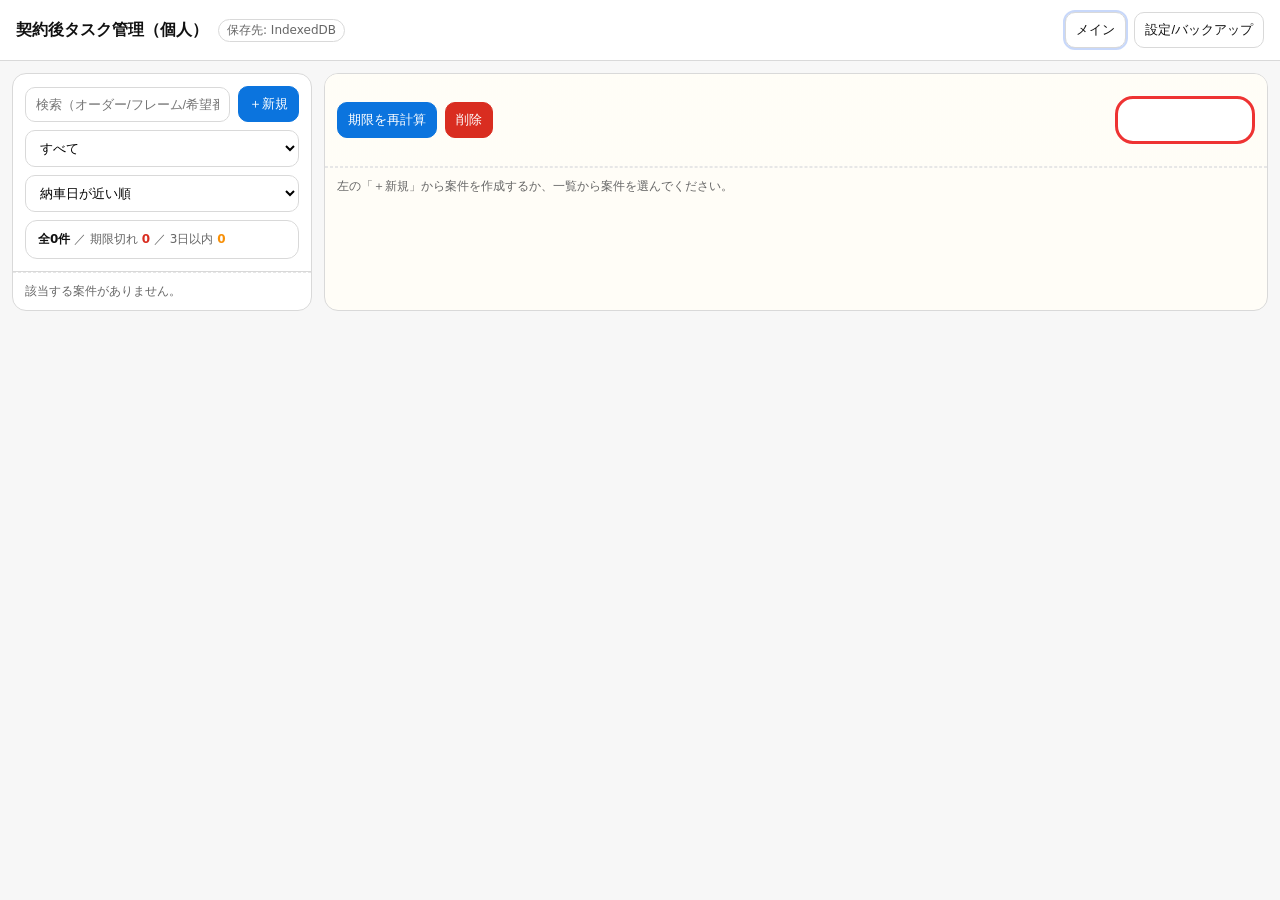
==== index.html @ feff196e "Add files via upload" ====
<!doctype html>
<html lang="ja">
<head>
  <meta charset="utf-8" />
  <meta name="viewport" content="width=device-width, initial-scale=1" />
  <title>契約後タスク管理（単一HTML版）</title>
  <style>
:root{
  --bg:#f7f7f7;
  --card:#ffffff;
  --ink:#111;
  --muted:#666;
  --line:#d9d9d9;
  --accent:#0b74de;
  --danger:#d92d20;
  --warn:#f79009;
  --ok:#12b76a;
  --paper:#fffdf7;
}
*{box-sizing:border-box;}
html,body{height:100%;}
body{
  margin:0;
  font-family: system-ui, -apple-system, Segoe UI, Roboto, Helvetica, Arial, "Noto Sans JP", "Hiragino Kaku Gothic ProN", Meiryo, sans-serif;
  color:var(--ink);
  background:var(--bg);
}
header{
  display:flex;
  align-items:center;
  justify-content:space-between;
  gap:12px;
  padding:12px 16px;
  background:var(--card);
  border-bottom:1px solid var(--line);
  position:sticky;
  top:0;
  z-index:10;
}
header .left{display:flex; gap:10px; align-items:center;}
header h1{font-size:16px; margin:0;}
header nav{display:flex; gap:8px; flex-wrap:wrap;}
a.btn, button.btn{
  appearance:none;
  border:1px solid var(--line);
  background:var(--card);
  color:var(--ink);
  border-radius:10px;
  padding:8px 10px;
  font-size:13px;
  text-decoration:none;
  cursor:pointer;
}
.btn.primary{background:var(--accent); border-color:var(--accent); color:white;}
.btn.danger{background:var(--danger); border-color:var(--danger); color:white;}
.btn.ghost{background:transparent;}
.btn:disabled{opacity:.5; cursor:not-allowed;}

main{
  height:calc(100% - 58px);
  display:grid;
  grid-template-columns: 340px 1fr;
  gap:12px;
  padding:12px;
}
@media (max-width: 980px){
  main{grid-template-columns:1fr; height:auto;}
}

.panel{
  background:var(--card);
  border:1px solid var(--line);
  border-radius:14px;
  overflow:hidden;
  min-height: 200px;
}

.list-head{
  padding:12px;
  border-bottom:1px solid var(--line);
  display:flex;
  flex-direction:column;
  gap:8px;
}
.row{display:flex; gap:8px; align-items:center; flex-wrap:wrap;}
.row > input, .row > select, .row > textarea{flex:1 1 160px; min-width:0;}
.row > .badge{flex:0 0 auto; white-space:nowrap;}
.row.wrap{flex-wrap:wrap;}
input[type="text"], input[type="number"], input[type="date"], input[type="month"], input[type="time"], select, textarea{
  width:100%;
  border:1px solid var(--line);
  border-radius:10px;
  padding:9px 10px;
  font-size:13px;
  background:white;
}
textarea{min-height:90px; resize:vertical;}
.small{font-size:12px; color:var(--muted);}
.badge{display:inline-flex; align-items:center; gap:6px; padding:2px 8px; border:1px solid var(--line); border-radius:999px; font-size:12px; color:var(--muted); background:#fff;}
.badge.auto{border-color:#b3d4ff; color:#1d4ed8; background:#eff6ff;}
.badge.manual{border-color:#fed7aa; color:#9a3412; background:#fff7ed;}
.badge.danger{border-color:#fecaca; color:#b42318; background:#fef2f2;}
.badge.warn{border-color:#fde68a; color:#92400e; background:#fffbeb;}
.badge.topaffect{display:none !important;}
.field.top-affect{background:#fff5f5; border:1px dashed #f5b5b5; border-radius:12px; padding:8px;}
.field.top-affect label{display:flex; align-items:center; gap:6px; flex-wrap:wrap;}
.top-impact-note{margin-top:10px; background:#f8fbff; border:1px solid #bfdbfe; color:#1e3a8a;}
.card .src{display:flex; gap:4px; flex-wrap:wrap; margin-top:8px;}
.card .src .badge{font-size:11px;}

.case-list{max-height: calc(100% - 140px); overflow:auto;}
.case-item{
  padding:10px 12px;
  border-bottom:1px solid #eee;
  cursor:pointer;
  display:flex;
  justify-content:space-between;
  gap:10px;
}
.case-item:hover{background:#fafafa;}
.case-item.active{
  background:linear-gradient(90deg,#dbeafe 0%, #eff6ff 100%);
  box-shadow: inset 6px 0 0 #2563eb, 0 0 0 2px rgba(37,99,235,.12);
  border-top:1px solid #bfdbfe;
  border-bottom:1px solid #bfdbfe;
}
.case-item.active .title{color:#1d4ed8;}
.case-item.active .meta{color:#1e40af;}
.case-item.active .small{color:#1e40af;}
.case-item.active .badge{border-color:#93c5fd; background:#ffffff;}
.case-item .title{font-weight:650; font-size:13px;}
.case-item .meta{font-size:12px; color:var(--muted); margin-top:2px;}

.form-wrap{background:var(--paper);}
.form-head{
  padding:12px;
  border-bottom:1px dashed #e7e7e7;
  background:linear-gradient(0deg, rgba(255,253,247,.9), rgba(255,253,247,.9));
}
.kpis{display:flex; gap:8px; flex-wrap:wrap;}
.kpis .badge{font-weight:600;}

.section{
  border-top:1px dashed #e7e7e7;
}
.section summary{
  list-style:none;
  cursor:pointer;
  padding:12px;
  font-weight:700;
  display:flex;
  justify-content:space-between;
  align-items:center;
}
.section summary::-webkit-details-marker{display:none;}
.section .content{padding:0 12px 14px;}
.grid{
  display:grid;
  grid-template-columns: repeat(12, 1fr);
  gap:10px;
}
.field{grid-column: span 6;}
.field.span4{grid-column: span 4;}
.field.span3{grid-column: span 3;}
.field.span12{grid-column: span 12;}
label{display:block; font-size:12px; color:var(--muted); margin:0 0 6px;}
.req label::after{content:" *"; color:var(--danger);}

.top-actions{display:flex; gap:8px; flex-wrap:wrap; align-items:center; margin-top:10px;}
.validation-panel{margin-top:10px; border:1px solid #fed7aa; background:#fffaf0; border-radius:12px; padding:10px 12px;}
.validation-panel.ok{border-color:#b7ebc6; background:#f6fffa;}
.validation-head{display:flex; align-items:center; justify-content:space-between; gap:8px; flex-wrap:wrap; margin-bottom:8px;}
.validation-title{font-size:13px; font-weight:700;}
.validation-badges{display:flex; gap:6px; flex-wrap:wrap;}
.validation-list{display:grid; grid-template-columns:repeat(auto-fit,minmax(220px,1fr)); gap:8px; margin:0; padding:0; list-style:none;}
.validation-item{border:1px solid var(--line); border-radius:10px; padding:8px 10px; background:#fff;}
.validation-item.blocker{border-color:#fecaca; background:#fff5f5;}
.validation-item.warning{border-color:#fde68a; background:#fffbeb;}
.validation-item .kind{font-size:11px; font-weight:700; margin-bottom:4px;}
.validation-item.blocker .kind{color:#b42318;}
.validation-item.warning .kind{color:#92400e;}
.validation-item .reason{font-size:13px; font-weight:600;}
.validation-item .detail{font-size:12px; color:var(--muted); margin-top:2px;}
.field.field-missing{background:#fff5f5; border:1px solid #fecaca; border-radius:12px; padding:8px;}
.field.field-warning{background:#fffbeb; border:1px solid #fde68a; border-radius:12px; padding:8px;}
.field.field-missing label{color:#b42318;}
.field.field-warning label{color:#92400e;}

.cards{display:grid; grid-template-columns: repeat(5, minmax(0, 1fr)); gap:8px; margin-top:10px;}
@media (max-width: 980px){ .cards{grid-template-columns: repeat(2, minmax(0,1fr));}}
.card{
  background:white;
  border:1px solid var(--line);
  border-radius:12px;
  padding:10px;
}
.card .t{font-size:12px; color:var(--muted);}
.card .d{font-weight:750; margin-top:4px;}
.card .p{font-size:12px; margin-top:4px; color:var(--muted);}
.card.danger{border-color:#fecaca; background:#fff5f5;}
.card.warn{border-color:#fde68a; background:#fffbeb;}

.table{
  width:100%;
  border-collapse:separate;
  border-spacing:0;
  overflow:hidden;
  border:1px solid var(--line);
  border-radius:12px;
  background:white;
}
.table th,.table td{font-size:12px; padding:9px 10px; border-bottom:1px solid #eee; vertical-align:top;}
.table th{color:var(--muted); text-align:left; background:#fafafa;}
.table tr:last-child td{border-bottom:none;}

.hint{padding:10px 12px; color:var(--muted); font-size:12px; border-top:1px dashed #e7e7e7;}

.footer-actions{display:flex; gap:8px; flex-wrap:wrap; padding:12px; border-top:1px dashed #e7e7e7; background:rgba(255,253,247,.9);}

.notice{padding:10px 12px; border:1px solid var(--line); border-radius:12px; background:white; color:var(--muted); font-size:12px;}
.notice strong{color:var(--ink);}

/* Calendar */
.calendar{padding:12px;}
.cal-head{display:flex; gap:8px; align-items:center; justify-content:space-between; flex-wrap:wrap;}
.cal-grid{display:grid; grid-template-columns: repeat(7, 1fr); gap:8px; margin-top:12px;}
.day{
  background:white;
  border:1px solid var(--line);
  border-radius:12px;
  padding:8px;
  min-height:110px;
  overflow:hidden;
}
.day .num{font-weight:700; font-size:12px; color:var(--muted);}
.event{margin-top:6px; padding:6px 7px; border-radius:10px; border:1px solid #e5e7eb; font-size:11px; cursor:pointer; background:#fff;}
.event.urgent{border-color:#fecaca; background:#fff5f5;}
.event.soon{border-color:#fde68a; background:#fffbeb;}



/* Right panel scrolling (fix: iPad/PC) */
.panel.form-wrap{display:flex; flex-direction:column; height:100%;}
.form-head{flex:0 0 auto;}
.form-body{flex:1 1 auto; overflow:auto; -webkit-overflow-scrolling:touch;}

/* Settings: mini month calendar (Delivery Center closed days) */
.mini-cal{border:1px solid var(--line); border-radius:14px; overflow:hidden; background:white;}
.mini-cal-head{display:grid; grid-template-columns:repeat(7,1fr); background:#fafafa; border-bottom:1px solid #eee;}
.mini-cal-w{font-size:12px; color:var(--muted); padding:8px 6px; text-align:center;}
.mini-cal-grid{display:grid; grid-template-columns:repeat(7,1fr);}
.mini-cal-cell{position:relative; padding:10px 6px; min-height:54px; border-right:1px solid #f0f0f0; border-bottom:1px solid #f0f0f0; background:white; cursor:pointer;}
.mini-cal-cell:nth-child(7n){border-right:none;}
.mini-cal-cell.empty{background:#fcfcfc; cursor:default;}
.mini-cal-cell .n{font-size:12px; font-weight:700; color:var(--ink); text-align:left;}
.mini-cal-cell.today{outline:2px solid #c7ddff; outline-offset:-2px;}
.mini-cal-cell.closed{background:#fff5f5;}
.mini-cal-badge{position:absolute; right:6px; top:6px; font-size:11px; padding:2px 6px; border-radius:999px; border:1px solid #fecaca; color:#b42318; background:#fff;}
.mini-cal-cell{appearance:none; border:none; width:100%; text-align:left;}
.mini-cal-cell:focus{outline:2px solid #c7ddff; outline-offset:-2px;}



@media (max-width: 1400px){
  /* iPad横(幅1366前後)でもフォームが詰まって重ならないように2列レイアウトへ */
  main{grid-template-columns: 300px 1fr;}
  .field.span3{grid-column: span 6;}
  .field.span4{grid-column: span 6;}
}
@media (max-width: 980px){
  /* さらに狭い場合は1カラム */
  main{grid-template-columns: 1fr;}
  .panel{min-height:auto;}
  .field{grid-column: span 12;}
}


/* ===== 横スクロール完全防止 ===== */
html, body {
  overflow-x: hidden;
}

main, .panel, .form-wrap {
  overflow-x: hidden;
}

.grid {
  min-width: 0;
}

.field, .row, .table {
  min-width: 0;
}

.table {
  width: 100%;
  table-layout: fixed;
}

.table th, .table td {
  word-break: break-word;
}

/* inputがはみ出さないように */
input, select, textarea {
  max-width: 100%;
  box-sizing: border-box;
}


/* ================================
   タスク欄 チェックボックス拡大
================================ */
.task-list input[type="checkbox"] {
  transform: scale(1.5);
  margin-right: 8px;
  cursor: pointer;
}


/* ================================
   セクション視認性向上デザイン
================================ */
.section {
  border: 1px solid rgba(0,0,0,.08);
  border-radius: 12px;
  padding: 12px;
  margin: 12px 0;
  background: #ffffff;
}

.section > summary {
  font-weight: 700;
  font-size: 16px;
  padding: 8px;
  border-radius: 8px;
}

/* セクション色分け（表示順ベース） */
.section:nth-of-type(1) { border-left: 6px solid #2563eb; background: #f5f9ff; }
.section:nth-of-type(2) { border-left: 6px solid #16a34a; background: #f5fff7; }
.section:nth-of-type(3) { border-left: 6px solid #7c3aed; background: #fbf7ff; }
.section:nth-of-type(4) { border-left: 6px solid #f59e0b; background: #fffbf0; }
.section:nth-of-type(5) { border-left: 6px solid #ef4444; background: #fff5f5; }
.section:nth-of-type(6) { border-left: 6px solid #0ea5e9; background: #f0f9ff; }
.section:nth-of-type(7) { border-left: 6px solid #14b8a6; background: #f0fdfa; }
.section:nth-of-type(8) { border-left: 6px solid #eab308; background: #fefce8; }
.section:nth-of-type(9) { border-left: 6px solid #f97316; background: #fff7ed; }


.view{display:none;}
.view.active{display:block;}
header nav .btn.active{outline:2px solid rgba(37,99,235,.25);}
  
.toggle-flag{min-width:140px;height:48px;border:3px solid #e33;border-radius:18px;background:#fff;color:#c22;font-weight:700;font-size:20px;display:inline-flex;align-items:center;justify-content:center;margin-left:auto;}
.toggle-flag.active{background:#fff5f5;}
.replace-tab{border-left:6px solid #dc2626;background:#fff7f7;}
.replace-tab textarea{min-height:180px;font-size:15px;line-height:1.6;}
.section.check-items-tab{border-left:6px solid #334155;background:#f8fafc;}
.section.check-items-tab>summary{background:#e2e8f0;color:#0f172a;}
.section.memo-tab{border-left:6px solid #ec4899;background:#fdf2f8;}
.section.memo-tab>summary{background:#fbcfe8;color:#9d174d;}


.holiday-managed-notice{border:1px solid #c7d2fe;background:#eef2ff;color:#312e81;padding:12px 14px;border-radius:12px;margin-bottom:14px;line-height:1.6;}
.inline-warning{margin-top:8px; padding:8px 10px; border:1px solid #fecaca; background:#fef2f2; color:#991b1b; border-radius:10px; font-size:12px; line-height:1.5;}
.inline-warning[hidden]{display:none !important;}
.holiday-source-status{display:flex;flex-wrap:wrap;gap:8px;margin-top:8px;}
.holiday-source-chip{display:inline-flex;align-items:center;gap:6px;padding:6px 10px;border-radius:999px;background:#eef2ff;color:#3730a3;font-size:12px;font-weight:600;}
.holiday-source-chip.error{background:#fff1f2;color:#be123c;}
.field.readonly-field input[disabled], .field.readonly-field button[disabled]{opacity:.65;cursor:not-allowed;}
.mini-cal.readonly button{pointer-events:none;}
.mini-cal.readonly .mini-cal-cell{cursor:default;}

</style>
</head>
<body>
<header>
  <div class="left">
    <h1>契約後タスク管理（個人）</h1>
    <span id="storageBadge" class="badge">保存先: 判定中…</span>
  </div>
  <nav>
    <button type="button" class="btn" id="navMain">メイン</button>
    <button type="button" class="btn" id="navSettings">設定/バックアップ</button>
  </nav>
</header>

<div id="mainView" class="view active">
<main>
<section class="panel">
    <div class="list-head">
      <div class="row">
        <input id="search" type="text" placeholder="検索（オーダー/フレーム/希望番号/ユーザー）" />
        <button id="newCase" class="btn primary">＋新規</button>
      </div>
      <div class="row wrap">
        <select id="filter">
          <option value="all">すべて</option>
          <option value="overdue">期限切れあり</option>
          <option value="soon">3日以内あり</option>
          <option value="uncompleted">未完了あり</option>
        </select>
        <select id="sort">
          <option value="delivery">納車日が近い順</option>
          <option value="regDate">登録日が近い順</option>
          <option value="nextDue">次の期限が近い順</option>
          <option value="updated">更新が新しい順</option>
        </select>
      </div>
      <div class="notice" id="listSummary"></div>
          </div>
    <div id="caseList" class="case-list"></div>
  </section>

  <section class="panel form-wrap">
    <div class="form-head">
      <div class="kpis" id="kpis"></div>
      <div class="top-actions">
        <button id="btnGenerate" class="btn" style="display:none;">期限を生成</button>
        <button id="btnRecalc" class="btn primary">期限を再計算</button>
        <button id="btnDelete" class="btn danger">削除</button>
        <span class="small" id="missingHint"></span>
        <button id="btnReplaceFlag" type="button" class="toggle-flag" aria-label="差替え要"></button>
      </div>
      <div id="validationPanel" class="validation-panel" style="display:none;"></div>
      <div id="topUndoBar" class="notice" style="display:none; margin-top:10px;"></div>
      <div class="cards" id="topCards"></div>
          </div>

    <div class="form-body">

      <div id="emptyState" class="hint">左の「＋新規」から案件を作成するか、一覧から案件を選んでください。</div>

    <div id="form" style="display:none;">
      <details id="replaceContentSection" class="section replace-tab" open style="display:none;">
        <summary>差替内容</summary>
        <div class="content">
          <label>差替内容</label>
          <textarea id="replaceContent" placeholder="差替内容を入力してください"></textarea>
        </div>
      </details>

      <details class="section" open>
        <summary>基本情報 <span class="badge">紙に近い入力</span></summary>
        <div class="content">
          <div class="grid">
            <div class="field span3">
              <label>受注日</label>
              <input id="orderDate" type="date" />
            </div>
            <div class="field span3">
              <label>ユーザー名</label>
              <input id="userName" type="text" placeholder="例：坂口" />
            </div>
            <div class="field span3 req">
              <label>オーダー番号</label>
              <input id="orderNo" type="text" inputmode="numeric" placeholder="例：01234" />
            </div>
            <div class="field span3">
              <label>T/Cコード</label>
              <input id="tcCode" type="text" />
            </div>

            <div class="field span3 req">
              <label>車種区分</label>
              <select id="carType">
                <option value="">選択</option>
                <option value="軽">軽自動車</option>
                <option value="普通">普通車</option>
              </select>
            </div>
            <div class="field span3 req">
              <label>登録方法</label>
              <select id="regMethod">
                <option value="">選択</option>
                <option value="書類代行">書類代行</option>
                <option value="OSS">OSS</option>
              </select>
              <div class="small" id="regMethodHint"></div>
            </div>
            <div class="field span3 req">
              <label>希望番号種別</label>
              <select id="hopeNoType"></select>
            </div>
            <div class="field span3">
              <label>希望番号</label>
              <input id="hopeNo" type="text" />
            </div>

            <input id="deliveryTime" type="hidden" value="" />
            <input id="mode" type="hidden" value="出庫日基準" />
            <input id="tel" type="hidden" value="" />

            <div class="field span3 top-affect">
              <label>出庫予定日</label>
              <input id="factoryOutDate" type="date" />
            </div>
            <div class="field span3 top-affect">
              <label>納車予定</label>
              <input id="deliveryDate" type="date" />
            </div>
            <div class="field span3">
              <label>下取り</label>
              <select id="tradeIn">
                <option value="">未設定</option>
                <option value="あり">あり</option>
                <option value="なし">なし</option>
              </select>
            </div>
            <div class="field span3">
              <label>残債</label>
              <select id="debtExists">
                <option value="">未設定</option>
                <option value="あり">あり</option>
                <option value="なし">なし</option>
              </select>
            </div>

            <div class="field span3 req">
              <label>納車場所</label>
              <select id="deliveryPlace">
                <option value="">選択</option>
                <option value="拠点">拠点</option>
                <option value="納車センター">納車センター</option>
              </select>
            </div>
            <div class="field span3">
              <label>契約形態</label>
              <select id="contractType">
                <option value="">未設定</option>
                <option value="現金">現金</option>
                <option value="残クレ">残クレ</option>
                <option value="バリ保">バリ保</option>
                <option value="通クレ（HF)">通クレ（HF)</option>
                <option value="自社クレ">自社クレ</option>
                <option value="楽まる">楽まる</option>
              </select>
            </div>
            <div class="field span3">
              <label>フレーム番号</label>
              <input id="frameNo" type="text" />
            </div>
            <div class="field span3">
              <label>注番</label>
              <input id="noteNo" type="text" />
            </div>
          </div>
        </div>
      </details>

      <details class="section" open>
        <summary>最短納車</summary>
        <div class="content">
          <div class="grid">
            <div class="field span4">
              <label>工場出荷予定日</label>
              <div class="row">
                <input id="factoryOutRefDate" type="date" disabled />
                <span class="badge">参照</span>
              </div>
            </div>
            <div class="field span4">
              <label>最短納車時の登録期限</label>
              <div class="row">
                <input id="earliestRegDate" type="date" disabled />
                <span class="badge auto">自動</span>
              </div>
            </div>
            <div class="field span4">
              <label>最短納車日</label>
              <div class="row">
                <input id="earliestDeliveryDate" type="date" disabled />
                <span class="badge auto">自動</span>
              </div>
            </div>
          </div>
        </div>
      </details>

      <details class="section" open>
        <summary>登録・書類</summary>
        <div class="content">
          <div class="grid">
            <div class="field span4">
              <label>書類回収日</label>
              <input id="docsCollectDate" type="date" />
            </div>
            <div class="field span4">
              <label>車庫証明 必要/不要</label>
              <select id="garageRequired">
                <option value="">選択</option>
                <option value="必要">必要</option>
                <option value="不要">不要</option>
              </select>
            </div>
            <div class="field span4 req top-affect">
              <label>便乗せ期限</label>
              <input id="hqSubmitDate" type="date" />
              <div class="small">本社便が非稼働なら「次の稼働日」に繰り越して到着扱いになります。</div>
            </div>
            <div class="field span4">
              <label>登録課 到着日（自動）</label>
              <div class="row">
                <input id="hqArrivalDate" type="date" disabled />
                <span class="badge auto">自動</span>
              </div>
            </div>
            <div class="field span4">
              <label>登録予定日（自動）</label>
              <div class="row">
                <input id="regPlannedDate" type="date" disabled />
                <span class="badge auto">自動</span>
              </div>
            </div>
            <div class="field span4 top-affect">
              <label>登録日（手入力）</label>
              <input id="regDate" type="date" />
              <div class="inline-check"><label><input id="regDone" type="checkbox" /> 登録完了</label></div>
            </div>
          </div>
        </div>
      </details>

      <details class="section" open>
        <summary>納車・納車センター</summary>
        <div class="content">
          <div class="grid">
            <div class="field span4">
              <label>納車センター予約（完了）</label>
              <select id="dcReserved">
                <option value="">未設定</option>
                <option value="未">未</option>
                <option value="完了">完了</option>
              </select>
            </div>
            <div class="field span4">
              <label>予約日</label>
              <input id="dcReserveDate" type="date" />
              <input id="dcReserveAt" type="hidden" />
            </div>
            <div class="field span4">
              <label>予約時間帯</label>
              <select id="dcReserveSlot">
                <option value="">選択</option>
                <option value="01 09:30-10:00">01　09:30　10:00</option>
                <option value="02 10:00-11:00">02　10:00　11:00</option>
                <option value="03 11:00-12:00">03　11:00　12:00</option>
                <option value="04 13:00-13:30">04　13:00　13:30</option>
                <option value="05 13:30-14:30">05　13:30　14:30</option>
                <option value="06 14:00-14:30">06　14:00　14:30</option>
                <option value="07 14:30-15:30">07　14:30　15:30</option>
                <option value="08 15:00-15:30">08　15:00　15:30</option>
                <option value="09 15:30-16:30">09　15:30　16:30</option>
                <option value="10 16:00-16:30">10　16:00　16:30</option>
              </select>
            </div>
            <div class="field span4">
              <label>納車センター書類 期限（自動）</label>
              <div class="row">
                <input id="dcDocsDueDate" type="date" disabled />
                <span class="badge auto">自動</span>
              </div>
              <div id="dcCalendarWarning" class="inline-warning" hidden></div>
            </div>

            <div class="field span4">
              <label>納車センター書類 送付（完了）</label>
              <select id="dcDocsSent">
                <option value="">未設定</option>
                <option value="未">未</option>
                <option value="完了">完了</option>
              </select>
            </div>
            <div class="field span4">
              <label>送付日</label>
              <input id="dcDocsSentDate" type="date" />
            </div>
            <div class="field span4">
              <label>HTC手続き</label>
              <select id="htcProcedureStatus">
                <option value="">未設定</option>
                <option value="未">未</option>
                <option value="完了">完了</option>
              </select>
            </div>
            <div class="field span4">
              <label>下取り書類まとめ</label>
              <select id="tradeDocsBundleStatus">
                <option value="">未設定</option>
                <option value="未">未</option>
                <option value="完了">完了</option>
              </select>
            </div>
            <div class="field span8">
              <label>無1日程</label>
              <input id="free1ScheduleAt" type="datetime-local" step="600" />
            </div>
          </div>
        </div>
      </details>

      <details class="section" open>
        <summary>支払・ローン</summary>
        <div class="content">
          <div class="grid">
            <div class="field span4 top-affect" id="paymentStartMonthField">
              <label>支払開始月（ローン用）</label>
              <input id="paymentStartMonth" type="month" />
            </div>
            <div class="field span4" id="loanDueDateField">
              <label>ローン用紙提出期限（自動）</label>
              <div class="row">
                <input id="loanDueDate" type="date" disabled />
                <span class="badge auto">自動</span>
              </div>
            </div>
            <div class="field span4">
              <label>総支払額</label>
              <input id="totalPaymentAmount" type="text" inputmode="numeric" step="1" min="0" placeholder="0" />
            </div>
            <div class="field span4">
              <label>申込金</label>
              <input id="applicationFee" type="text" inputmode="numeric" step="1" min="0" placeholder="0" />
            </div>
            <div class="field span4">
              <label id="payment1Label">入金1</label>
              <input id="payment1" type="text" inputmode="numeric" step="1" min="0" placeholder="0" />
            </div>
            <div class="field span4">
              <label id="payment2Label">入金2</label>
              <input id="payment2" type="text" inputmode="numeric" step="1" min="0" placeholder="0" />
            </div>
            <div class="field span4">
              <label>充当額</label>
              <input id="allocatedAmount" type="text" inputmode="numeric" step="1" min="0" placeholder="0" />
            </div>
            <div class="field span4">
              <label>その他</label>
              <input id="otherAmount" type="text" inputmode="numeric" step="1" min="0" placeholder="0" />
            </div>
            <div class="field span4">
              <label>過不足</label>
              <div class="row">
                <input id="paymentGap" type="text" step="1" disabled />
                <span class="badge auto">自動</span>
              </div>
            </div>
            <div class="field span4">
              <label>入金お礼１</label>
              <select id="paymentThanks1">
                <option value="未">未</option>
                <option value="済">済</option>
              </select>
            </div>
            <div class="field span4">
              <label>入金お礼２</label>
              <select id="paymentThanks2">
                <option value="未">未</option>
                <option value="済">済</option>
              </select>
            </div>
          </div>
        </div>
      </details>

      <details class="section" open id="tradeDebtSection">
        <summary>下取り・残債</summary>
        <div class="content">
          <div class="grid">
            <div class="field span4" id="tradeDispositionField">
              <label>名義変更 / 抹消</label>
              <select id="tradeDisposition">
                <option value="">未設定</option>
                <option value="名義変更">名義変更</option>
                <option value="抹消">抹消</option>
              </select>
            </div>
            <div class="field span4" id="debtTransferReqField">
              <label>残債振込依頼</label>
              <select id="debtTransferRequested">
                <option value="">未設定</option>
                <option value="未">未</option>
                <option value="依頼済">依頼済</option>
              </select>
            </div>
            <div class="field span4" id="ownershipReleaseReqField">
              <label>所有権解除依頼</label>
              <select id="ownershipReleaseRequested">
                <option value="">未設定</option>
                <option value="未">未</option>
                <option value="済">済</option>
              </select>
            </div>
          </div>
        </div>
      </details>

      <details class="section" open>
        <summary>保険</summary>
        <div class="content">
          <div class="grid">
            <div class="field span4">
              <label>任意保険</label>
              <select id="insuranceType">
                <option value="">未設定</option>
                <option value="自社">自社</option>
                <option value="他社">他社</option>
                <option value="未確認">未確認</option>
              </select>
            </div>
            <div class="field span8" id="insuranceContactField">
              <label>他社連絡先（他社の場合）</label>
              <input id="insuranceContact" type="text" />
            </div>
            <div id="otherInsuranceFields" class="field span12" style="display:none;">
              <div class="grid">
                <div class="field span4">
                  <label>他社証券回収</label>
                  <select id="otherPolicyCollected">
                    <option value="">未設定</option>
                    <option value="未">未</option>
                    <option value="済">済</option>
                  </select>
                </div>
                <div class="field span4">
                  <label>提案</label>
                  <select id="insuranceProposalStatus">
                    <option value="">未設定</option>
                    <option value="未">未</option>
                    <option value="済">済</option>
                  </select>
                </div>
                <div class="field span4">
                  <label>見積発行</label>
                  <select id="insuranceEstimateStatus">
                    <option value="">未設定</option>
                    <option value="未">未</option>
                    <option value="済">済</option>
                  </select>
                </div>
              </div>
            </div>
            <div id="selfInsuranceFields" class="field span12" style="display:none;">
              <div class="grid">
                <div class="field span4">
                  <label>車両入替</label>
                  <select id="vehicleReplacementStatus">
                    <option value="">未設定</option>
                    <option value="未">未</option>
                    <option value="済">済</option>
                  </select>
                </div>
              </div>
            </div>
          </div>
        </div>
      </details>

      <details class="section" open id="taskSection" style="display:none;">
        <summary id="taskSectionSummary">タスク（10個）</summary>
        <div class="content">
          <table class="table">
            <thead>
              <tr>
                <th style="width:26px;">✓</th>
                <th>タスク</th>
                <th style="width:170px;">期限</th>
                <th style="width:110px;">区分</th>
                <th>メモ</th>
              </tr>
            </thead>
            <tbody id="taskBody"></tbody>
          </table>
          <div class="hint">タスク名・期限・メモは直接編集できます。期限は「自動」表示ですが、日付を変更すると「手動」になります（再計算でも保持）。</div>
        </div>
      </details>


      <details class="section check-items-tab" open>
        <summary>チェック項目</summary>
        <div class="content">
          <div class="grid">
            <div class="field span4">
              <label>契約書提出</label>
              <select id="checkContractSubmit">
                <option value="未">未</option>
                <option value="済">済</option>
              </select>
            </div>
            <div class="field span4">
              <label>契約書確定</label>
              <select id="checkContractFixed">
                <option value="未">未</option>
                <option value="済">済</option>
              </select>
            </div>
            <div class="field span4">
              <label>保険報告入力</label>
              <select id="checkInsuranceReport">
                <option value="未">未</option>
                <option value="済">済</option>
              </select>
            </div>
            <div class="field span4">
              <label>オーダー紐付け</label>
              <select id="checkOrderLink">
                <option value="未">未</option>
                <option value="済">済</option>
              </select>
            </div>
            <div class="field span4">
              <label>サンキューコール</label>
              <select id="checkThankYouCall">
                <option value="未">未</option>
                <option value="済">済</option>
              </select>
            </div>
            <div class="field span4">
              <label>受注売上管理票入力</label>
              <select id="checkSalesControl">
                <option value="未">未</option>
                <option value="済">済</option>
              </select>
            </div>
          </div>
        </div>
      </details>

      <details class="section memo-tab" open>
        <summary>備考</summary>
        <div class="content">
          <label>メモ</label>
          <textarea id="memo" placeholder="自由記入"></textarea>
        </div>
      </details>

      <div class="footer-actions">
        <span class="small">※iPad/PCどちらでも使用可。端末間で共有する場合は「設定/バックアップ」からJSONをエクスポート→インポートしてください。</span>
      </div>
    </div>
    </div><!-- /form-body -->
  </section>
</main>
</div>

<div id="settingsView" class="view">
<main style="grid-template-columns: 1fr;">
<section class="panel">
    <div class="form-head">
      <div class="notice">
        <strong>端末間共有（確認1=B）</strong>：このページでJSONをエクスポート→別端末でインポートしてください（手動同期）。
      </div>
      <div class="holiday-managed-notice" id="holidayManagedNotice">
        <strong>非稼働日は GitHub 管理です。</strong><br>
        管理ファイル：
        <code>holidays/honsya.json</code> ／
        <code>holidays/gross.json</code> ／
        <code>rules/delivery_calendar.json</code><br>
        画面は読み込み結果の確認用です。ファイルを更新したら「再読込」で反映できます。
        <div class="holiday-source-status" id="holidaySourceStatus"></div>
        <div class="row" style="margin-top:10px;">
          <button type="button" class="btn primary" id="reloadHolidayFilesBtn">非稼働日ファイルを再読込</button>
        </div>
      </div>
    </div>

    <details class="section" open>
      <summary>本社便 非稼働日（GitHub管理）</summary>
      <div class="content">
        <div class="grid">
          <div class="field span4">
            <label>対象月（YYYY-MM）</label>
            <input id="hqMonth" type="month" />
            <div class="small">GitHub の holidays/honsya.json を更新すると、この表示へ反映されます。</div>
          </div>
          <div class="field span4">
            <label>GitHub管理（画面編集なし）</label>
            <div class="row">
              <input id="hqAdd" type="date" />
              <button id="hqAddBtn" class="btn" disabled>GitHubで編集</button>
            </div>
          </div>
          <div class="field span4">
            <label>操作</label>
            <div class="row wrap">
              <button id="hqClearBtn" class="btn danger" disabled>画面からは変更不可</button>
              <button id="hqCopyBtn" class="btn">この月の休みをコピー</button>
            </div>
          </div>
          <div class="field span12">
            <label>GitHub上のJSON内容を表示</label>
            <div id="hqCal" class="mini-cal"></div>
          </div>
          <div class="field span12">
            <label>選択中の月の一覧</label>
            <div id="hqList" class="notice"></div>
          </div>
        </div>
        <div class="hint">※ ここで設定した日付に当たる場合、本社便提出日の到着計算は次の稼働日に繰り越されます。</div>
      </div>
    </details>

    <details class="section" open>
      <summary>グロス 非稼働日（GitHub管理）</summary>
      <div class="content">
        <div class="grid">
          <div class="field span4">
            <label>対象月（YYYY-MM）</label>
            <input id="grossMonth" type="month" />
            <div class="small">GitHub の holidays/gross.json を更新すると、この表示へ反映されます。</div>
          </div>
          <div class="field span4">
            <label>GitHub管理（画面編集なし）</label>
            <div class="row">
              <input id="grossAdd" type="date" />
              <button id="grossAddBtn" class="btn" disabled>GitHubで編集</button>
            </div>
          </div>
          <div class="field span4">
            <label>操作</label>
            <div class="row wrap">
              <button id="grossClearBtn" class="btn danger" disabled>画面からは変更不可</button>
              <button id="grossCopyBtn" class="btn">この月の休みをコピー</button>
            </div>
          </div>
          <div class="field span12">
            <label>GitHub上のJSON内容を表示</label>
            <div id="grossCal" class="mini-cal"></div>
          </div>
          <div class="field span12">
            <label>選択中の月の一覧</label>
            <div id="grossList" class="notice"></div>
          </div>
        </div>
        <div class="hint">※ 最短納車候補日を先に出し、その日から登録期限を逆算します。納車センターは納車センター営業日8営業日、拠点は平日・祝日除外で6営業日です。</div>
      </div>
    </details>


    <details class="section" open>
      <summary>計算/再計算の挙動</summary>
      <div class="content">
        <div class="grid">
          <div class="field span6">
            <label>再計算で「手動上書きした期限」を保持</label>
            <select id="keepManual">
              <option value="true">保持する（推奨）</option>
              <option value="false">毎回上書きする</option>
            </select>
          </div>
        </div>
      </div>
    </details>

    <details class="section" open>
      <summary>バックアップ</summary>
      <div class="content">
        <div class="grid">
          <div class="field span6">
            <label>エクスポート（JSON）</label>
            <button id="btnExport" class="btn primary">エクスポート</button>
            <div class="small">ダウンロードされたJSONを別端末へ移してください。</div>
          </div>
          <div class="field span6">
            <label>インポート（JSON）</label>
            <input id="fileImport" type="file" accept="application/json" />
            <div class="small">既存データに「追加/上書き」されます（削除はしません）。</div>
          </div>
        </div>
      </div>
    </details>

    <div class="footer-actions">
      <button type="button" class="btn" id="btnBackToMain">メインへ戻る</button>
    </div>
  </section>
</main>
</div>

<script type="module">
const BUILTIN_HOLIDAYS = [
  {
    "date": "2026-01-01",
    "name": "元日"
  },
  {
    "date": "2026-01-12",
    "name": "成人の日"
  },
  {
    "date": "2026-02-11",
    "name": "建国記念の日"
  },
  {
    "date": "2026-02-23",
    "name": "天皇誕生日"
  },
  {
    "date": "2026-03-20",
    "name": "春分の日"
  },
  {
    "date": "2026-04-29",
    "name": "昭和の日"
  },
  {
    "date": "2026-05-03",
    "name": "憲法記念日"
  },
  {
    "date": "2026-05-04",
    "name": "みどりの日"
  },
  {
    "date": "2026-05-05",
    "name": "こどもの日"
  },
  {
    "date": "2026-05-06",
    "name": "休日"
  },
  {
    "date": "2026-07-20",
    "name": "海の日"
  },
  {
    "date": "2026-08-11",
    "name": "山の日"
  },
  {
    "date": "2026-09-21",
    "name": "敬老の日"
  },
  {
    "date": "2026-09-22",
    "name": "休日"
  },
  {
    "date": "2026-09-23",
    "name": "秋分の日"
  },
  {
    "date": "2026-10-12",
    "name": "スポーツの日"
  },
  {
    "date": "2026-11-03",
    "name": "文化の日"
  },
  {
    "date": "2026-11-23",
    "name": "勤労感謝の日"
  },
  {
    "date": "2027-01-01",
    "name": "元日"
  },
  {
    "date": "2027-01-11",
    "name": "成人の日"
  },
  {
    "date": "2027-02-11",
    "name": "建国記念の日"
  },
  {
    "date": "2027-02-23",
    "name": "天皇誕生日"
  },
  {
    "date": "2027-03-21",
    "name": "春分の日"
  },
  {
    "date": "2027-03-22",
    "name": "休日"
  },
  {
    "date": "2027-04-29",
    "name": "昭和の日"
  },
  {
    "date": "2027-05-03",
    "name": "憲法記念日"
  },
  {
    "date": "2027-05-04",
    "name": "みどりの日"
  },
  {
    "date": "2027-05-05",
    "name": "こどもの日"
  },
  {
    "date": "2027-07-19",
    "name": "海の日"
  },
  {
    "date": "2027-08-11",
    "name": "山の日"
  },
  {
    "date": "2027-09-20",
    "name": "敬老の日"
  },
  {
    "date": "2027-09-23",
    "name": "秋分の日"
  },
  {
    "date": "2027-10-11",
    "name": "スポーツの日"
  },
  {
    "date": "2027-11-03",
    "name": "文化の日"
  },
  {
    "date": "2027-11-23",
    "name": "勤労感謝の日"
  },
  {
    "date": "2028-01-01",
    "name": "元日"
  },
  {
    "date": "2028-01-10",
    "name": "成人の日"
  },
  {
    "date": "2028-02-11",
    "name": "建国記念の日"
  },
  {
    "date": "2028-02-23",
    "name": "天皇誕生日"
  },
  {
    "date": "2028-03-20",
    "name": "春分の日"
  },
  {
    "date": "2028-04-29",
    "name": "昭和の日"
  },
  {
    "date": "2028-05-03",
    "name": "憲法記念日"
  },
  {
    "date": "2028-05-04",
    "name": "みどりの日"
  },
  {
    "date": "2028-05-05",
    "name": "こどもの日"
  },
  {
    "date": "2028-07-17",
    "name": "海の日"
  },
  {
    "date": "2028-08-11",
    "name": "山の日"
  },
  {
    "date": "2028-09-18",
    "name": "敬老の日"
  },
  {
    "date": "2028-09-22",
    "name": "秋分の日"
  },
  {
    "date": "2028-10-09",
    "name": "スポーツの日"
  },
  {
    "date": "2028-11-03",
    "name": "文化の日"
  },
  {
    "date": "2028-11-23",
    "name": "勤労感謝の日"
  },
  {
    "date": "2029-01-01",
    "name": "元日"
  },
  {
    "date": "2029-01-08",
    "name": "成人の日"
  },
  {
    "date": "2029-02-11",
    "name": "建国記念の日"
  },
  {
    "date": "2029-02-12",
    "name": "振替休日"
  },
  {
    "date": "2029-02-23",
    "name": "天皇誕生日"
  },
  {
    "date": "2029-03-20",
    "name": "春分の日"
  },
  {
    "date": "2029-04-29",
    "name": "昭和の日"
  },
  {
    "date": "2029-04-30",
    "name": "振替休日"
  },
  {
    "date": "2029-05-03",
    "name": "憲法記念日"
  },
  {
    "date": "2029-05-04",
    "name": "みどりの日"
  },
  {
    "date": "2029-05-05",
    "name": "こどもの日"
  },
  {
    "date": "2029-07-16",
    "name": "海の日"
  },
  {
    "date": "2029-08-11",
    "name": "山の日"
  },
  {
    "date": "2029-09-17",
    "name": "敬老の日"
  },
  {
    "date": "2029-09-23",
    "name": "秋分の日"
  },
  {
    "date": "2029-09-24",
    "name": "振替休日"
  },
  {
    "date": "2029-10-08",
    "name": "スポーツの日"
  },
  {
    "date": "2029-11-03",
    "name": "文化の日"
  },
  {
    "date": "2029-11-23",
    "name": "勤労感謝の日"
  },
  {
    "date": "2030-01-01",
    "name": "元日"
  },
  {
    "date": "2030-01-14",
    "name": "成人の日"
  },
  {
    "date": "2030-02-11",
    "name": "建国記念の日"
  },
  {
    "date": "2030-02-23",
    "name": "天皇誕生日"
  },
  {
    "date": "2030-03-20",
    "name": "春分の日"
  },
  {
    "date": "2030-04-29",
    "name": "昭和の日"
  },
  {
    "date": "2030-05-03",
    "name": "憲法記念日"
  },
  {
    "date": "2030-05-04",
    "name": "みどりの日"
  },
  {
    "date": "2030-05-05",
    "name": "こどもの日"
  },
  {
    "date": "2030-05-06",
    "name": "振替休日"
  },
  {
    "date": "2030-07-15",
    "name": "海の日"
  },
  {
    "date": "2030-08-11",
    "name": "山の日"
  },
  {
    "date": "2030-08-12",
    "name": "振替休日"
  },
  {
    "date": "2030-09-16",
    "name": "敬老の日"
  },
  {
    "date": "2030-09-23",
    "name": "秋分の日"
  },
  {
    "date": "2030-10-14",
    "name": "スポーツの日"
  },
  {
    "date": "2030-11-03",
    "name": "文化の日"
  },
  {
    "date": "2030-11-04",
    "name": "振替休日"
  },
  {
    "date": "2030-11-23",
    "name": "勤労感謝の日"
  }
];

/* Contract Task App (Static Web / GitHub Pages)
 * Data: IndexedDB (fallback localStorage)
 */

const DB_NAME = 'contract_task_app';
const DB_VER = 1;
const STORE_CASES = 'cases';
const STORE_SETTINGS = 'settings';

const TASK_DEFS = [
  { key: 'hope_no_apply', title: '希望番号の申請', optional: false, dueType: 'none' },
  { key: 'reg_docs_submit', title: '便乗せ期限', optional: false, dueType: 'hq_submit' },
  { key: 'dc_reserve', title: '納車センター予約', optional: false, dueType: 'dc_reserve_suggest' },
  { key: 'dc_docs_submit', title: '納車センター書類の提出', optional: false, dueType: 'dc_docs' },
  { key: 'loan_paper_submit', title: 'ローン用紙提出', optional: false, dueType: 'loan' },
  { key: 'debt_transfer_req', title: '残債振込依頼', optional: false, dueType: 'none' },
  { key: 'insurance_proc', title: '保険手続き', optional: false, dueType: 'none' },
  { key: 'free_1m_check_schedule', title: '無料1か月点検日程決め', optional: false, dueType: 'none' },
  { key: 'garage_cert_submit', title: '車庫証明提出', optional: false, dueType: 'garage' },
  { key: 'payment_check_thanks', title: '入金確認　お礼電話', optional: true, dueType: 'payment' },
];

const HOPE_NO_TYPES = [
  '希望番号なし',
  '希望番号',
  '希望図柄（モノトーン）',
  '希望図柄（カラー）',
];

// --- Utilities ---
function uuid() {
  return 'xxxxxxxx-xxxx-4xxx-yxxx-xxxxxxxxxxxx'.replace(/[xy]/g, c => {
    const r = Math.random() * 16 | 0;
    const v = c === 'x' ? r : (r & 0x3 | 0x8);
    return v.toString(16);
  });
}

function todayStr(){
  const d = new Date();
  return toISODate(d);
}

function escapeHtml(value){
  return String(value ?? '')
    .replace(/&/g,'&amp;')
    .replace(/</g,'&lt;')
    .replace(/>/g,'&gt;')
    .replace(/"/g,'&quot;')
    .replace(/'/g,'&#39;');
}


function toISODate(d){
  const z = new Date(d);
  z.setHours(0,0,0,0);
  const y = z.getFullYear();
  const m = String(z.getMonth()+1).padStart(2,'0');
  const da = String(z.getDate()).padStart(2,'0');
  return `${y}-${m}-${da}`;
}

function parseISODate(s){
  if(!s) return null;
  const [y,m,d] = s.split('-').map(Number);
  if(!y||!m||!d) return null;
  const dt = new Date(y, m-1, d);
  dt.setHours(0,0,0,0);
  return dt;
}

function addDays(date, n){
  const d = new Date(date);
  d.setDate(d.getDate()+n);
  d.setHours(0,0,0,0);
  return d;
}

function fmtJP(d){
  if(!d) return '';
  const z = typeof d === 'string' ? parseISODate(d) : d;
  if(!z) return '';
  return `${z.getFullYear()}/${String(z.getMonth()+1).padStart(2,'0')}/${String(z.getDate()).padStart(2,'0')}`;
}

function weekdayJP(d){
  const z = typeof d === 'string' ? parseISODate(d) : d;
  const w = z.getDay();
  return ['日','月','火','水','木','金','土'][w];
}

function clampStr(s, n){
  if(!s) return '';
  return s.length>n ? s.slice(0,n-1)+'…' : s;
}

// --- IndexedDB wrapper ---
function openDB(){
  return new Promise((resolve, reject)=>{
    if(!('indexedDB' in window)) return reject(new Error('indexedDB not supported'));
    const req = indexedDB.open(DB_NAME, DB_VER);
    req.onupgradeneeded = ()=>{
      const db = req.result;
      if(!db.objectStoreNames.contains(STORE_CASES)){
        const s = db.createObjectStore(STORE_CASES, { keyPath: 'id' });
        s.createIndex('updatedAt', 'updatedAt');
      }
      if(!db.objectStoreNames.contains(STORE_SETTINGS)){
        db.createObjectStore(STORE_SETTINGS, { keyPath: 'key' });
      }
    };
    req.onsuccess = ()=>resolve(req.result);
    req.onerror = ()=>reject(req.error);
  });
}

async function idbGetAll(store){
  const db = await openDB();
  return new Promise((resolve,reject)=>{
    const tx = db.transaction(store,'readonly');
    const st = tx.objectStore(store);
    const req = st.getAll();
    req.onsuccess=()=>resolve(req.result||[]);
    req.onerror=()=>reject(req.error);
  });
}

async function idbPut(store, value){
  const db = await openDB();
  return new Promise((resolve,reject)=>{
    const tx = db.transaction(store,'readwrite');
    tx.oncomplete=()=>resolve(true);
    tx.onerror=()=>reject(tx.error);
    tx.objectStore(store).put(value);
  });
}

async function idbDelete(store, key){
  const db = await openDB();
  return new Promise((resolve,reject)=>{
    const tx = db.transaction(store,'readwrite');
    tx.oncomplete=()=>resolve(true);
    tx.onerror=()=>reject(tx.error);
    tx.objectStore(store).delete(key);
  });
}

async function idbGet(store, key){
  const db = await openDB();
  return new Promise((resolve,reject)=>{
    const tx = db.transaction(store,'readonly');
    const req = tx.objectStore(store).get(key);
    req.onsuccess=()=>resolve(req.result||null);
    req.onerror=()=>reject(req.error);
  });
}

// --- Storage fallback (localStorage) ---
const LS_CASES = 'cta_cases_v1';
const LS_SETTINGS = 'cta_settings_v1';
function lsLoad(key, fallback){
  try{ const v = localStorage.getItem(key); return v? JSON.parse(v): fallback; }catch{ return fallback; }
}
function lsSave(key, value){
  localStorage.setItem(key, JSON.stringify(value));
}

async function storageSupported(){
  try{ await openDB(); return true; }catch{ return false; }
}

async function loadAllCases(){
  const useIDB = await storageSupported();
  if(useIDB){
    const rows = await idbGetAll(STORE_CASES);
    return rows.sort((a,b)=> (b.updatedAt||0)-(a.updatedAt||0));
  }
  const rows = lsLoad(LS_CASES, []);
  return rows.sort((a,b)=> (b.updatedAt||0)-(a.updatedAt||0));
}

async function saveCase(caseObj){
  const now = Date.now();
  const obj = { ...caseObj, updatedAt: now };
  const useIDB = await storageSupported();
  if(useIDB){
    await idbPut(STORE_CASES, obj);
  }else{
    const all = lsLoad(LS_CASES, []);
    const idx = all.findIndex(x=>x.id===obj.id);
    if(idx>=0) all[idx]=obj; else all.push(obj);
    lsSave(LS_CASES, all);
  }
  return obj;
}

async function deleteCase(id){
  const useIDB = await storageSupported();
  if(useIDB){
    await idbDelete(STORE_CASES, id);
  }else{
    const all = lsLoad(LS_CASES, []).filter(x=>x.id!==id);
    lsSave(LS_CASES, all);
  }
}

async function loadSettings(){
  const useIDB = await storageSupported();
  if(useIDB){
    const row = await idbGet(STORE_SETTINGS,'settings');
    return row?.value || null;
  }
  return lsLoad(LS_SETTINGS, null);
}

async function saveSettings(settings){
  const useIDB = await storageSupported();
  if(useIDB){
    await idbPut(STORE_SETTINGS,{key:'settings', value: settings});
  }else{
    lsSave(LS_SETTINGS, settings);
  }
  return settings;
}

// --- Default settings ---
async function ensureSettings(){
  let s = await loadSettings();
  if(s) return s;
  s = {
    keepManualOverrideOnRecalc: true,
    hqNonWorkingDates: [
      '2026-03-01','2026-03-08','2026-03-11','2026-03-14','2026-03-15','2026-03-20','2026-03-22','2026-03-28','2026-03-29'
    ],
    dcNonWorkingByMonth: {}, // { 'YYYY-MM': ['YYYY-MM-DD', ...] }
    grossNonWorkingDates: [],
    // Garage certificate lead time (business days, police weekdays) can be set per case; optional default here
    defaultGarageLeadBusinessDays: null,
    holidays: [], // loaded from json
  };
  await saveSettings(s);
  return s;
}

async function loadBuiltinHolidays(){
  return BUILTIN_HOLIDAYS;
}

const HOLIDAY_FILE_PATHS = {
  hq: 'holidays/honsya.json',
  gross: 'holidays/gross.json'
};
const DELIVERY_CALENDAR_PATH = 'rules/delivery_calendar.json';

function normalizeDateArray(raw){
  const source = Array.isArray(raw) ? raw : Array.isArray(raw?.dates) ? raw.dates : Array.isArray(raw?.nonWorkingDates) ? raw.nonWorkingDates : [];
  return Array.from(new Set(source.filter(x => typeof x === 'string' && /^\d{4}-\d{2}-\d{2}$/.test(x)))).sort();
}

function groupDatesByMonth(arr){
  const out = {};
  (arr || []).forEach(iso => {
    const ym = iso.slice(0,7);
    if(!out[ym]) out[ym] = [];
    out[ym].push(iso);
  });
  Object.keys(out).forEach(ym => out[ym] = Array.from(new Set(out[ym])).sort());
  return out;
}

function normalizeDeliveryCalendarEntries(raw){
  const list = [];
  const pushEntry = (entry) => {
    if(!entry || typeof entry !== 'object') return;
    const deliveryISO = entry.delivery_date || entry.deliveryDate || entry.delivery || entry.date || '';
    const deadlineISO = entry.document_deadline || entry.documentDeadline || entry.deadline || entry.reg_date || entry.regDate || '';
    if(/^\d{4}-\d{2}-\d{2}$/.test(deliveryISO) && /^\d{4}-\d{2}-\d{2}$/.test(deadlineISO)){
      list.push({ deliveryDate: deliveryISO, documentDeadline: deadlineISO });
    }
  };

  if(Array.isArray(raw?.entries)) raw.entries.forEach(pushEntry);
  if(Array.isArray(raw?.dates)) raw.dates.forEach(pushEntry);

  Object.entries(raw || {}).forEach(([key, val]) => {
    if(key === 'entries' || key === 'dates' || key === 'delivery_center_name' || key === 'deliveryCenterName') return;
    if(Array.isArray(val)) val.forEach(pushEntry);
    else if(val && typeof val === 'object' && Array.isArray(val.entries)) val.entries.forEach(pushEntry);
  });

  const unique = new Map();
  list.forEach(item => unique.set(item.deliveryDate, item));
  return Array.from(unique.values()).sort((a,b)=>a.deliveryDate.localeCompare(b.deliveryDate));
}

async function fetchManagedDeliveryCalendarFile(path, fallbackEntries=[]){
  try{
    const res = await fetch(path, {cache:'no-store'});
    if(!res.ok) throw new Error(`HTTP ${res.status}`);
    const json = await res.json();
    return { ok:true, path, entries: normalizeDeliveryCalendarEntries(json), error:'' };
  }catch(err){
    return { ok:false, path, entries: Array.isArray(fallbackEntries) ? fallbackEntries : [], error: String(err && err.message ? err.message : err) };
  }
}

async function fetchManagedHolidayFile(path, fallbackDates=[]){
  try{
    const res = await fetch(path, {cache:'no-store'});
    if(!res.ok) throw new Error(`HTTP ${res.status}`);
    const json = await res.json();
    return { ok:true, path, dates: normalizeDateArray(json), error:'' };
  }catch(err){
    return { ok:false, path, dates: Array.from(new Set(fallbackDates)).sort(), error: String(err && err.message ? err.message : err) };
  }
}

function renderHolidaySourceStatusInto(el, settings){
  if(!el) return;
  const status = settings?.holidayFileStatus || {};
  const items = [
    { key:'hq', label:'本社便' },
    { key:'gross', label:'グロス' },
    { key:'deliveryCalendar', label:'納車センター基準カレンダー' },
  ];
  el.innerHTML = items.map(item=>{
    const s = status[item.key] || {};
    const cls = s.ok === false ? 'holiday-source-chip error' : 'holiday-source-chip';
    const tail = s.ok === false ? `読込失敗・代替 ${s.count || 0}件` : `${s.count || 0}件`;
    return `<span class="${cls}">${item.label} / ${tail}</span>`;
  }).join('');
}

async function refreshHolidayDataFromFiles(settings, opts={}){
  const fallbackHQ = Array.isArray(settings?.hqNonWorkingDates) ? settings.hqNonWorkingDates : [];
  const fallbackGross = Array.isArray(settings?.grossNonWorkingDates) ? settings.grossNonWorkingDates : [];
  const fallbackDeliveryCalendar = Array.isArray(settings?.deliveryCalendarEntries) ? settings.deliveryCalendarEntries : [];

  const [builtin, hqFile, grossFile, deliveryCalendarFile] = await Promise.all([
    loadBuiltinHolidays(),
    fetchManagedHolidayFile(HOLIDAY_FILE_PATHS.hq, fallbackHQ),
    fetchManagedHolidayFile(HOLIDAY_FILE_PATHS.gross, fallbackGross),
    fetchManagedDeliveryCalendarFile(DELIVERY_CALENDAR_PATH, fallbackDeliveryCalendar),
  ]);

  settings.holidays = builtin;
  settings.hqNonWorkingDates = hqFile.dates;
  settings.grossNonWorkingDates = grossFile.dates;
  settings.dcNonWorkingDates = [];
  settings.dcNonWorkingByMonth = {};
  settings.deliveryCalendarEntries = deliveryCalendarFile.entries;
  settings.deliveryCalendarMap = Object.fromEntries((deliveryCalendarFile.entries || []).map(item => [item.deliveryDate, item.documentDeadline]));
  settings.holidayFileStatus = {
    hq: { ok:hqFile.ok, count:hqFile.dates.length, path:hqFile.path, error:hqFile.error || '' },
    gross: { ok:grossFile.ok, count:grossFile.dates.length, path:grossFile.path, error:grossFile.error || '' },
    deliveryCalendar: { ok:deliveryCalendarFile.ok, count:deliveryCalendarFile.entries.length, path:deliveryCalendarFile.path, error:deliveryCalendarFile.error || '' },
    loadedAt: new Date().toISOString()
  };

  if(opts.persist){
    await saveSettings(settings);
  }
  return settings;
}


// --- Calendars ---
function isWeekend(d){
  const w = d.getDay();
  return w===0 || w===6;
}

function isHolidayISO(iso, settings){
  return settings.holidays?.some(h=>h.date===iso);
}

function isJPBusinessDay(d, settings){
  const iso = toISODate(d);
  if(isWeekend(d)) return false;
  if(isHolidayISO(iso, settings)) return false;
  return true;
}

// Registration division business day: NOT weekend, NOT holiday, NOT 2nd Wednesday
function isRegBusinessDay(d, settings){
  if(!isJPBusinessDay(d, settings)) return false;
  // 2nd Wednesday
  if(d.getDay()===3){
    const day = d.getDate();
    const week = Math.floor((day-1)/7)+1;
    if(week===2) return false;
  }
  return true;
}

// HQ courier business day: JP business day minus user-defined nonworking dates
function isHQWorkingDay(d, settings){
  if(!isJPBusinessDay(d, settings)) return false;
  const iso = toISODate(d);
  return !(settings.hqNonWorkingDates||[]).includes(iso);
}

// Gross working day: JP business day minus user-defined gross nonworking dates
function isGrossWorkingDay(d, settings){
  if(!isJPBusinessDay(d, settings)) return false;
  const iso = toISODate(d);
  return !(settings.grossNonWorkingDates||[]).includes(iso);
}

// Delivery center working day: assume all days except month-specific nonworking overrides (and maybe holidays?)
// We treat nonworking list as authoritative. If empty, any day is working.
function isDCWorkingDay(d, settings){
  const iso = toISODate(d);
  const ym = iso.slice(0,7);
  const arr = settings.dcNonWorkingByMonth?.[ym] || [];
  return !arr.includes(iso);
}

function nextWorkingDay(d, fn){
  let x = new Date(d);
  x.setHours(0,0,0,0);
  for(let i=0;i<370;i++){
    if(fn(x)) return x;
    x = addDays(x,1);
  }
  return x;
}

function prevWorkingDay(d, fn){
  let x = new Date(d);
  x.setHours(0,0,0,0);
  for(let i=0;i<370;i++){
    if(fn(x)) return x;
    x = addDays(x,-1);
  }
  return x;
}

// Add N business days forward using fn
function addBusinessDays(d, n, fn){
  let x = new Date(d);
  x.setHours(0,0,0,0);
  let added = 0;
  while(added < n){
    x = addDays(x,1);
    if(fn(x)) added++;
  }
  return x;
}


// Subtract N business days backward using fn (counts previous days)
function subBusinessDays(d, n, fn){
  let x = new Date(d);
  x.setHours(0,0,0,0);
  let sub = 0;
  while(sub < n){
    x = addDays(x,-1);
    if(fn(x)) sub++;
  }
  return x;
}

// Hope number application: registration date is completion date.
// NeedBlankDays uses "中N日" => completion is (N+1) business days after application (B-style gap), so application = completion - (N+1) business days.
function calcHopeNoApplyDue(regISO, hopeNoType, settings){
  if(!regISO) return null;
  if(!hopeNoType || hopeNoType==='希望番号なし') return null;
  const isFig = hopeNoType.startsWith('希望図柄');
  const blank = isFig ? 8 : 4; // 希望番号=中4, 図柄=中8
  const completion = parseISODate(regISO);
  if(!completion) return null;
  const fn = (d)=>isJPBusinessDay(d, settings); // weekdays excluding JP holidays
  // ensure completion itself is a business day (if not, shift to previous business day)
  const comp = prevWorkingDay(completion, fn);
  const apply = subBusinessDays(comp, blank+1, fn);
  return toISODate(apply);
}

// --- Rules ---
function requiredRegBlankDays(caseObj){
  const regMethod = caseObj.regMethod;
  const hope = caseObj.hopeNoType;
  const isFig = hope && hope.startsWith('希望図柄');

  // 希望図柄は登録方法に関わらず中8日
  if(isFig) return 8;

  // OSSは普通車/軽とも同様扱い
  if(regMethod==='OSS'){
    return 4; // 希望なし/希望番号は中4日
  }
  // 書類代行
  if(hope==='希望番号') return 4;
  return 2; // 希望番号なし
}

function calcRegPlannedDate(arrivalISO, blankDays, settings){
  if(!arrivalISO || !blankDays) return null;
  const arrival = parseISODate(arrivalISO);
  if(!arrival) return null;

  // ensure arrival itself is a reg business day? arrival is "delivered" date; if delivered on non-business day, shift to next reg business day.
  let base = nextWorkingDay(arrival, d=>isRegBusinessDay(d, settings));

  // B definition: "間にN日空ける" counted in reg business days
  let d = base;
  for(let i=0;i<blankDays;i++){
    d = nextWorkingDay(addDays(d,1), x=>isRegBusinessDay(x, settings));
  }
  const reg = nextWorkingDay(addDays(d,1), x=>isRegBusinessDay(x, settings));
  return toISODate(reg);
}

function calcHqArrivalFromSubmit(submitISO, settings){
  if(!submitISO) return null;
  const submit = parseISODate(submitISO);
  if(!submit) return null;
  // If submit day is not HQ working day, shift to next HQ working day
  const arrived = nextWorkingDay(submit, d=>isHQWorkingDay(d, settings));
  return toISODate(arrived);
}


function calcHqSubmitFromRegDate(regISO, blankDays, settings){
  // Reverse-calc HQ submit date (= arrival date) from registration date.
  // "中◯日" definition B: there must be blankDays registration-business-days strictly BETWEEN submit/arrival and reg date.
  if(!regISO || !blankDays) return null;
  const reg = parseISODate(regISO);
  if(!reg) return null;

  // Find the N-th previous registration business day before reg date (excluding reg date)
  let d = addDays(reg, -1);
  let count = 0;
  for(let i=0;i<370;i++){
    if(isRegBusinessDay(d, settings)) count += 1;
    if(count === blankDays) break;
    d = addDays(d, -1);
  }
  if(count !== blankDays) return null;
  const nthPrev = new Date(d);

  // Arrival/submit date is the previous registration business day before that N-th day
  const arrivalCandidate = prevWorkingDay(addDays(nthPrev, -1), x=>isRegBusinessDay(x, settings));

  // HQ submit must be a HQ working day; also require registration business day because arrival is same-day
  const submit = prevWorkingDay(arrivalCandidate, x=>isHQWorkingDay(x, settings) && isRegBusinessDay(x, settings));
  return toISODate(submit);
}

function calcDCDocsDue(deliveryISO, settings){
  if(!deliveryISO) return null;
  return settings?.deliveryCalendarMap?.[deliveryISO] || null;
}

function getDeliveryCalendarWarning(deliveryISO, settings){
  if(!deliveryISO) return '';
  if(settings?.deliveryCalendarMap?.[deliveryISO]) return '';
  return 'rules/delivery_calendar.json に「' + deliveryISO + '」の定義がありません。納車センター書類期限・登録日は未確定です。';
}

function calcRegDateFromDelivery(deliveryISO, settings){
  // 納車センター書類期限と登録日は delivery_calendar.json の定義をそのまま使う
  return calcDCDocsDue(deliveryISO, settings);
}

function calcLoanDue(paymentStartMonth){
  if(!paymentStartMonth) return null;
  // paymentStartMonth: YYYY-MM
  const [y,m] = paymentStartMonth.split('-').map(Number);
  if(!y||!m) return null;
  const prev = new Date(y, m-2, 10); // month-1, day 10
  prev.setHours(0,0,0,0);
  return toISODate(prev);
}

function calcPaymentCheckDue(deliveryISO){
  if(!deliveryISO) return null;
  const d = parseISODate(deliveryISO);
  if(!d) return null;
  return toISODate(addDays(d, -10));
}

function calcEarliestRegistration(caseObj, settings){
  if(!caseObj?.factoryOutDate) return null;
  const factoryOut = parseISODate(caseObj.factoryOutDate);
  if(!factoryOut) return null;

  // 工場出荷予定日の翌日をグロス入庫日として扱う
  const grossIn = addDays(factoryOut, 1);
  const blank = requiredRegBlankDays(caseObj);
  if(blank===null || blank===undefined) return null;

  // グロス入庫後、最短で便乗せできる本社便稼働日
  const submit = nextWorkingDay(grossIn, d=>isHQWorkingDay(d, settings));
  const arrivalISO = calcHqArrivalFromSubmit(toISODate(submit), settings);
  const regISO = arrivalISO ? calcRegPlannedDate(arrivalISO, blank, settings) : null;
  if(!regISO) return null;

  return {
    factoryOutISO: caseObj.factoryOutDate,
    grossInISO: toISODate(grossIn),
    submitISO: toISODate(submit),
    arrivalISO,
    regISO,
    blankDays: blank,
    ruleLabel: `グロス入庫翌営業便→中${blank}日→登録課営業日`,
  };
}

function calcEarliestDelivery(caseObj, settings){
  if(!caseObj?.factoryOutDate) return null;
  const factoryOut = parseISODate(caseObj.factoryOutDate);
  if(!factoryOut) return null;

  const earliestReg = calcEarliestRegistration(caseObj, settings);
  const earliestPossibleRegISO = earliestReg?.regISO || null;
  const earliestPossibleRegDate = earliestPossibleRegISO ? parseISODate(earliestPossibleRegISO) : null;
  const grossIn = addDays(factoryOut, 1);
  const place = caseObj.deliveryPlace || '';

  // 納車場所ごとに必要日数と営業日判定を切り替える
  const deliveryRule = (place==='納車センター')
    ? {
        leadDays: 8,
        workFn: d=>isDCWorkingDay(d, settings),
        ruleLabel: 'グロス入庫から納車センター営業日で8営業日',
      }
    : {
        leadDays: 6,
        workFn: d=>isJPBusinessDay(d, settings),
        ruleLabel: 'グロス入庫から拠点納車用の6営業日（平日・祝日除外）',
      };

  // まず最短納車候補日を先に出し、その日から登録期限を逆算する
  const baseDate = addBusinessDays(grossIn, deliveryRule.leadDays, deliveryRule.workFn);
  let deliveryDate = nextWorkingDay(baseDate, deliveryRule.workFn);
  let regDeadlineISO = null;
  let guard = 0;

  while(deliveryDate && guard < 120){
    regDeadlineISO = (place==='納車センター')
      ? calcRegDateFromDelivery(toISODate(deliveryDate), settings)
      : toISODate(prevWorkingDay(addDays(deliveryDate, -1), d=>isRegBusinessDay(d, settings)));

    const regDeadlineDate = regDeadlineISO ? parseISODate(regDeadlineISO) : null;
    if(!earliestPossibleRegDate || !regDeadlineDate || regDeadlineDate.getTime() >= earliestPossibleRegDate.getTime()){
      break;
    }

    deliveryDate = nextWorkingDay(addDays(deliveryDate, 1), deliveryRule.workFn);
    guard++;
  }

  return {
    iso: deliveryDate ? toISODate(deliveryDate) : null,
    baseISO: toISODate(baseDate),
    shipISO: caseObj.factoryOutDate,
    grossInISO: toISODate(grossIn),
    regISO: regDeadlineISO,
    regBasisLabel: '最短納車時の登録期限',
    deliveryPlace: place,
    ruleLabel: deliveryRule.ruleLabel,
    grossLeadISO: toISODate(baseDate),
  };
}

function calcGarageCertDue(deliveryISO, leadBusinessDays, settings){
  if(!deliveryISO || !leadBusinessDays) return null;
  const d = parseISODate(deliveryISO);
  if(!d) return null;
  // "提出"期限を納車日から leadBusinessDays 前の警察署稼働日にする（平日＋祝日除外）
  let x = d;
  let remaining = leadBusinessDays;
  while(remaining>0){
    x = addDays(x,-1);
    if(isJPBusinessDay(x, settings)) remaining--;
  }
  // If lands on non-business day, move further back
  while(!isJPBusinessDay(x, settings)) x = addDays(x,-1);
  return toISODate(x);
}

// Generate tasks and deadlines
function generateTasks(caseObj, settings){
  const tasks = TASK_DEFS.map(def=>{
    const existing = (caseObj.tasks||[]).find(t=>t.key===def.key);
    const base = existing ? { ...existing } : {
      id: uuid(),
      key: def.key,
      title: def.title,
      optional: def.optional,
      done: false,
      doneAt: null,
      dueDate: null,
      dueDateSource: 'auto',
      memo: '',
    };
    // Keep manual overrides on recalc
    if(existing && settings.keepManualOverrideOnRecalc && existing.dueDateSource==='manual'){
      base.dueDateSource = 'manual';
    }else{
      base.dueDateSource = 'auto';
      base.dueDate = null;
    }
    return base;
  });

// Calculate derived dates
const deliveryISO = caseObj.deliveryDate;
const payMonth = caseObj.paymentStartMonth;

const blank = requiredRegBlankDays(caseObj);

// 納車日逆算モードでは「納車センター書類到着日＝登録期限（＝登録日）」として、登録日と登録書類提出日を自動算出する
let hqSubmitISO = caseObj.hqSubmitDate;
let regFixedISO = null;

if(caseObj.mode==='納車日逆算' && deliveryISO){
  const regFromDeliveryISO = calcRegDateFromDelivery(deliveryISO, settings);
  regFixedISO = regFromDeliveryISO;
  if(regFromDeliveryISO){
    // 登録書類の提出日（本社便へ渡す日）は、登録日から「中◯日(B定義)」を逆算して算出
    // 未入力なら自動で入れる（手動で上書き可）
    if(!hqSubmitISO && blank){
      const submitISO = calcHqSubmitFromRegDate(regFromDeliveryISO, blank, settings);
      if(submitISO){
        hqSubmitISO = submitISO;
        caseObj.hqSubmitDate = submitISO;
      }
    }
  }
}

// 登録日が手入力されていて、本社便提出日が未入力の場合は逆算して補完
if(!hqSubmitISO && caseObj.regDate && blank){
  const submitISO = calcHqSubmitFromRegDate(caseObj.regDate, blank, settings);
  if(submitISO){
    hqSubmitISO = submitISO;
    caseObj.hqSubmitDate = submitISO;
  }
}

const hqArrivalISO = regFixedISO || calcHqArrivalFromSubmit(hqSubmitISO, settings);
const regPlannedISO = regFixedISO || ((hqArrivalISO && blank) ? calcRegPlannedDate(hqArrivalISO, blank, settings) : null);
  const dcDocsDueISO = calcDCDocsDue(deliveryISO, settings);
  const deliveryCalendarWarning = (caseObj.mode==='納車日逆算' && caseObj.deliveryPlace==='納車センター') ? getDeliveryCalendarWarning(deliveryISO, settings) : '';
  const loanDueISO = calcLoanDue(payMonth);
  const payCheckISO = calcPaymentCheckDue(deliveryISO);
  const garageDueISO = null;

  const regForHopeISO = (caseObj.mode==='納車日逆算' ? (caseObj.regDate || regFixedISO) : (regPlannedISO));
  const hopeApplyISO = calcHopeNoApplyDue(regForHopeISO, caseObj.hopeNoType, settings);

  // write back to case derived fields
  const earliestReg = calcEarliestRegistration(caseObj, settings);
  const earliestDelivery = calcEarliestDelivery(caseObj, settings);

  const derived = {
    hqArrivalDate: hqArrivalISO,
    regPlannedDate: regPlannedISO,
    // 納車日逆算で自動入力された登録日（手入力欄へ反映）
    regDateAuto: (caseObj.mode==='納車日逆算' ? (caseObj.regDate || regFixedISO || null) : null),
    dcDocsDueDate: dcDocsDueISO,
    deliveryCalendarWarning,
    loanDueDate: loanDueISO,
    paymentCheckDueDate: payCheckISO,
    garageCertDueDate: garageDueISO,
    hopeNoApplyDueDate: hopeApplyISO,
    earliestRegDate: earliestReg?.regISO || null,
    earliestRegGrossInDate: earliestReg?.grossInISO || null,
    earliestRegSubmitDate: earliestReg?.submitISO || null,
    earliestRegArrivalDate: earliestReg?.arrivalISO || null,
    earliestDeliveryDate: earliestDelivery?.iso || null,
    earliestDeliveryBaseDate: earliestDelivery?.baseISO || null,
    earliestDeliveryRegSource: earliestDelivery?.regBasisLabel || '',
  };

  // Apply task due dates (if not manual)
  function setDue(key, iso){
    const t = tasks.find(x=>x.key===key);
    if(!t) return;
    if(t.dueDateSource==='manual') return;
    t.dueDate = iso || null;
    t.dueDateSource = 'auto';
  }

  setDue('reg_docs_submit', caseObj.hqSubmitDate || null);
  setDue('dc_docs_submit', dcDocsDueISO);
  // Reserve suggest: day before dc docs due
  if(dcDocsDueISO){
    const sug = toISODate(addDays(parseISODate(dcDocsDueISO), -1));
    setDue('dc_reserve', sug);
  }
  setDue('loan_paper_submit', loanDueISO);
  setDue('payment_check_thanks', payCheckISO);
  setDue('garage_cert_submit', garageDueISO);

  setDue('hope_no_apply', hopeApplyISO);

  // Return
  return { tasks, derived };
}

// KPI / urgency
function classifyDue(dueISO){
  if(!dueISO) return 'none';
  const due = parseISODate(dueISO);
  const now = new Date();
  now.setHours(0,0,0,0);
  const diff = Math.round((due - now) / (1000*60*60*24));
  if(diff < 0) return 'overdue';
  if(diff <= 3) return 'soon';
  return 'ok';
}

function topDeadlines(caseObj){
  const list = [];
  const tasks = caseObj.tasks || [];
  const isOpen = (key)=>{
    const t = tasks.find(x=>x.key===key);
    return !(t && t.done);
  };
  const push = (label, iso, priority=50, doneKind='task', doneKey=null)=>{
    if(iso) list.push({label, iso, priority, doneKind, doneKey});
  };

  const regISO = caseObj.derived?.regDateAuto || caseObj.regDate || caseObj.derived?.regPlannedDate;
  if(!caseObj.regDone) push('登録日', regISO, 10, 'reg', 'regDone');
  if(isOpen('reg_docs_submit')){
    const binjoISO = caseObj.hqSubmitDate || tasks.find(t=>t.key==='reg_docs_submit')?.dueDate;
    push('便乗せ期限', binjoISO, 12, 'task', 'reg_docs_submit');
  }

  if(isOpen('hope_no_apply')){
    const hopeISO = caseObj.derived?.hopeNoApplyDueDate || tasks.find(t=>t.key==='hope_no_apply')?.dueDate;
    push('希望番号申請', hopeISO, 15, 'task', 'hope_no_apply');
  }
  if(isOpen('dc_docs_submit')) push('納車センター書類', caseObj.derived?.dcDocsDueDate, 20, 'task', 'dc_docs_submit');
  if(isOpen('loan_paper_submit')) push('ローン用紙', caseObj.derived?.loanDueDate, 40, 'task', 'loan_paper_submit');
  if(caseObj.garageRequired!=='不要' && isOpen('garage_cert_submit')) push('車庫証明', caseObj.derived?.garageCertDueDate, 30, 'task', 'garage_cert_submit');
  // 入金確認お礼電話はTOP表示しない

  list.sort((a,b)=> {
    const byDate = (a.iso||'').localeCompare(b.iso||'');
    if(byDate!==0) return byDate;
    return (a.priority||99) - (b.priority||99);
  });

  return list;
}


const VALIDATION_RULES = [
  { level:'blocker', label:'オーダー番号', detail:'5桁の数字を入力してください。', fieldId:'orderNo', test:c=>!((c.orderNo||'').trim()) },
  { level:'blocker', label:'オーダー番号(5桁)', detail:'オーダー番号は5桁で入力してください。', fieldId:'orderNo', test:c=>{ const v=(c.orderNo||'').trim(); return !!v && !/^\d{5}$/.test(v); } },
  { level:'blocker', label:'車種区分', detail:'普通車か軽を選択してください。', fieldId:'carType', test:c=>!c.carType },
  { level:'blocker', label:'登録方法', detail:'OSSか書類代行を選択してください。', fieldId:'regMethod', test:c=>!c.regMethod },
  { level:'blocker', label:'軽はOSS不可（登録方法を変更）', detail:'軽自動車ではOSSを選択できません。', fieldId:'regMethod', test:c=>c.carType==='軽' && c.regMethod==='OSS' },
  { level:'blocker', label:'希望番号種別', detail:'希望番号の有無または図柄区分を選択してください。', fieldId:'hopeNoType', test:c=>!c.hopeNoType },
  { level:'blocker', label:'納車場所', detail:'拠点か納車センターを選択してください。', fieldId:'deliveryPlace', test:c=>!c.deliveryPlace },
  { level:'blocker', label:'算出モード', detail:'出庫日基準か納車日逆算かを選択してください。', fieldId:'mode', test:c=>!c.mode },
  { level:'blocker', label:'メーカー出庫日', detail:'出庫日基準ではメーカー出庫日が必要です。', fieldId:'factoryOutDate', test:c=>c.mode==='出庫日基準' && !c.factoryOutDate },
  { level:'blocker', label:'納車日', detail:'納車日逆算では納車日が必要です。', fieldId:'deliveryDate', test:c=>c.mode==='納車日逆算' && !c.deliveryDate },
  { level:'warning', label:'書類回収日', detail:'登録関連の流れ確認のため入力推奨です。', fieldId:'docsCollectDate', test:c=>!c.docsCollectDate },
  { level:'warning', label:'便乗せ期限', detail:'未入力でも一部期限は算出されますが、登録関連は未算出になる場合があります。', fieldId:'hqSubmitDate', test:c=>!c.hqSubmitDate },
  { level:'warning', label:'車庫証明 必要/不要', detail:'必要か不要かを選ぶと車庫証明タスクの見落としを防げます。', fieldId:'garageRequired', test:c=>!c.garageRequired },
  { level:'warning', label:'希望番号', detail:'希望番号ありの場合は番号入力も推奨です。', fieldId:'hopeNo', test:c=>['希望番号','希望図柄（モノトーン）','希望図柄（カラー）'].includes(c.hopeNoType) && !(c.hopeNo||'').trim() },
  { level:'warning', label:'支払開始月', detail:'ローン案件では期限確認のため入力推奨です。', fieldId:'paymentStartMonth', test:c=>c.contractType==='ローン' && !c.paymentStartMonth },
];

function getValidationState(caseObj){
  const blockers = [];
  const warnings = [];
  for(const rule of VALIDATION_RULES){
    if(rule.test(caseObj || {})){
      const item = { label: rule.label, detail: rule.detail, fieldId: rule.fieldId, level: rule.level };
      if(rule.level==='blocker') blockers.push(item);
      else warnings.push(item);
    }
  }
  return { blockers, warnings };
}

function renderValidationPanel(caseObj, validation, els){
  if(!els.validationPanel) return;
  const panel = els.validationPanel;
  if(!caseObj){
    panel.style.display='none';
    panel.innerHTML='';
    document.querySelectorAll('#form .field-missing, #form .field-warning').forEach(el=>el.classList.remove('field-missing','field-warning'));
    return;
  }
  document.querySelectorAll('#form .field-missing, #form .field-warning').forEach(el=>el.classList.remove('field-missing','field-warning'));
  const blockers = validation?.blockers || [];
  const warnings = validation?.warnings || [];
  const total = blockers.length + warnings.length;
  const seen = new Set();
  [...blockers, ...warnings].forEach(item=>{
    if(!item.fieldId || seen.has(item.fieldId)) return;
    seen.add(item.fieldId);
    const input = document.getElementById(item.fieldId);
    const field = input?.closest('.field');
    if(field) field.classList.add(item.level==='blocker' ? 'field-missing' : 'field-warning');
  });
  panel.style.display='block';
  panel.classList.toggle('ok', total===0);
  if(total===0){
    panel.innerHTML = `<div class="validation-head"><div class="validation-title">入力チェック</div><div class="validation-badges"><span class="badge">確認OK</span></div></div><div class="small">再計算に必要な必須項目はそろっています。必要に応じて「期限を再計算」を押してください。</div>`;
    return;
  }
  const items = [
    ...blockers.map(item=>`<li class="validation-item blocker"><div class="kind">再計算できません</div><div class="reason">${escapeHtml(item.label)}</div><div class="detail">${escapeHtml(item.detail)}</div></li>`),
    ...warnings.map(item=>`<li class="validation-item warning"><div class="kind">入力推奨</div><div class="reason">${escapeHtml(item.label)}</div><div class="detail">${escapeHtml(item.detail)}</div></li>`),
  ].join('');
  panel.innerHTML = `<div class="validation-head"><div class="validation-title">入力チェック</div><div class="validation-badges"><span class="badge danger">必須 ${blockers.length}件</span><span class="badge warn">推奨 ${warnings.length}件</span></div></div><ul class="validation-list">${items}</ul>`;
}

function validateForGenerate(caseObj){
  const validation = getValidationState(caseObj);
  return validation.blockers.map(x=>x.label);
}





// Backup / restore
async function exportAll(){
  const cases = await loadAllCases();
  const settings = await loadSettings();
  return {
    exportedAt: new Date().toISOString(),
    version: '1.0',
    cases,
    settings,
  };
}

async function importAll(payload){
  // write settings then cases
  if(payload.settings) await saveSettings(payload.settings);
  if(Array.isArray(payload.cases)){
    for(const c of payload.cases){
      await saveCase(c);
    }
  }
}

{ HOPE_NO_TYPES, TASK_DEFS };


function setupViewNavigation(){
  const mainView = document.getElementById('mainView');
  const settingsView = document.getElementById('settingsView');
  const navMain = document.getElementById('navMain');
  const navSettings = document.getElementById('navSettings');
  function render(){
    const mode = (location.hash === '#settings') ? 'settings' : 'main';
    mainView.classList.toggle('active', mode==='main');
    settingsView.classList.toggle('active', mode==='settings');
    navMain.classList.toggle('active', mode==='main');
    navSettings.classList.toggle('active', mode==='settings');
  }
  navMain.addEventListener('click', ()=>{ location.hash = '#main'; });
  navSettings.addEventListener('click', ()=>{ location.hash = '#settings'; });
  window.addEventListener('hashchange', render);
  render();
}

async function initMainApp(){
const $ = (id)=>document.getElementById(id);
  const els = {
    storageBadge: $('storageBadge'),
    search: $('search'),
    filter: $('filter'),
    sort: $('sort'),
    newCase: $('newCase'),
    caseList: $('caseList'),
    listSummary: $('listSummary'),
    selectedCaseSummary: $('selectedCaseSummary'),

    emptyState: $('emptyState'),
    form: $('form'),
    kpis: $('kpis'),
    topCards: $('topCards'),
    topUndoBar: $('topUndoBar'),
    missingHint: $('missingHint'),
    validationPanel: $('validationPanel'),

    btnGenerate: $('btnGenerate'),
    btnRecalc: $('btnRecalc'),
    btnReplaceFlag: $('btnReplaceFlag'),
    btnDelete: $('btnDelete'),
    replaceContentSection: $('replaceContentSection'),

    // fields
    orderNo: $('orderNo'),
    userName: $('userName'),
    tcCode: $('tcCode'),
    tel: $('tel'),
    orderDate: $('orderDate'),
    carType: $('carType'),
    regMethod: $('regMethod'),
    regMethodHint: $('regMethodHint'),
    hopeNoType: $('hopeNoType'),
    deliveryPlace: $('deliveryPlace'),
    mode: $('mode'),
    factoryOutDate: $('factoryOutDate'),
    deliveryDate: $('deliveryDate'),
    deliveryTime: $('deliveryTime'),
    frameNo: $('frameNo'),
    hopeNo: $('hopeNo'),
    noteNo: $('noteNo'),
    tradeIn: $('tradeIn'),
    factoryOutRefDate: $('factoryOutRefDate'),
    earliestRegDate: $('earliestRegDate'),
    earliestDeliveryDate: $('earliestDeliveryDate'),

    hqSubmitDate: $('hqSubmitDate'),
    docsCollectDate: $('docsCollectDate'),
    garageRequired: $('garageRequired'),
    hqArrivalDate: $('hqArrivalDate'),
    regPlannedDate: $('regPlannedDate'),
    regDate: $('regDate'),
    regDone: $('regDone'),

    dcReserved: $('dcReserved'),
    dcReserveDate: $('dcReserveDate'),
    dcReserveSlot: $('dcReserveSlot'),
    dcReserveAt: $('dcReserveAt'),
    dcDocsDueDate: $('dcDocsDueDate'),
    dcCalendarWarning: $('dcCalendarWarning'),
    dcDocsSent: $('dcDocsSent'),
    dcDocsSentDate: $('dcDocsSentDate'),
    htcProcedureStatus: $('htcProcedureStatus'),
    tradeDocsBundleStatus: $('tradeDocsBundleStatus'),
    free1ScheduleAt: $('free1ScheduleAt'),

    contractType: $('contractType'),
    paymentStartMonthField: $('paymentStartMonthField'),
    paymentStartMonth: $('paymentStartMonth'),
    loanDueDateField: $('loanDueDateField'),
    loanDueDate: $('loanDueDate'),
    totalPaymentAmount: $('totalPaymentAmount'),
    applicationFee: $('applicationFee'),
    payment1Label: $('payment1Label'),
    payment2Label: $('payment2Label'),
    payment1: $('payment1'),
    payment2: $('payment2'),
    paymentThanks1: $('paymentThanks1'),
    paymentThanks2: $('paymentThanks2'),
    allocatedAmount: $('allocatedAmount'),
    otherAmount: $('otherAmount'),
    paymentGap: $('paymentGap'),

    debtExists: $('debtExists'),
    tradeDisposition: $('tradeDisposition'),
    debtTransferRequested: $('debtTransferRequested'),
    ownershipReleaseRequested: $('ownershipReleaseRequested'),
    debtTransferReqField: $('debtTransferReqField'),
    ownershipReleaseReqField: $('ownershipReleaseReqField'),
    tradeDebtSection: $('tradeDebtSection'),

    insuranceType: $('insuranceType'),
    insuranceContact: $('insuranceContact'),
    insuranceContactField: $('insuranceContactField'),
    otherInsuranceFields: $('otherInsuranceFields'),
    selfInsuranceFields: $('selfInsuranceFields'),
    vehicleReplacementStatus: $('vehicleReplacementStatus'),
    otherPolicyCollected: $('otherPolicyCollected'),
    insuranceProposalStatus: $('insuranceProposalStatus'),
    insuranceEstimateStatus: $('insuranceEstimateStatus'),

    checkContractSubmit: $('checkContractSubmit'),
    checkContractFixed: $('checkContractFixed'),
    checkInsuranceReport: $('checkInsuranceReport'),
    checkOrderLink: $('checkOrderLink'),
    checkThankYouCall: $('checkThankYouCall'),
    checkSalesControl: $('checkSalesControl'),

    taskBody: $('taskBody'),
    replaceContent: $('replaceContent'),
    memo: $('memo'),
  };

  let settings = await ensureSettings();
  settings.grossNonWorkingDates = settings.grossNonWorkingDates || [];
  settings = await refreshHolidayDataFromFiles(settings, { persist:true });

  els.storageBadge.textContent = (await storageSupported()) ? '保存先: IndexedDB' : '保存先: localStorage（簡易）';

  // populate select
  HOPE_NO_TYPES.forEach(v=>{
    const opt=document.createElement('option'); opt.value=v; opt.textContent=v;
    els.hopeNoType.appendChild(opt);
  });
  els.hopeNoType.insertAdjacentHTML('afterbegin','<option value="">選択</option>');

  let cases = await loadAllCases();
  let activeId = null;
  let activeCase = null;
  let lastTopUndo = null;

  function nextDueISO(caseObj){
    const dueList = [];
    (caseObj.tasks||[]).forEach(t=>{ if(!t.done && t.dueDate) dueList.push(t.dueDate); });
    if(caseObj.deliveryDate) dueList.push(caseObj.deliveryDate);
    if(dueList.length===0) return null;
    dueList.sort();
    return dueList[0];
  }

  function bindCheckbox(el, key){
    el.onchange = async ()=>{
      if(!activeCase) return;
      activeCase[key] = !!el.checked;
      await persist();
      renderList();
      renderTopCards();
    };
  }

  function renderSelectedCaseSummary(){
    return;
  }

  function applySort(list){
    const s = els.sort.value;
    const arr = [...list];
    if(s==='updated'){
      arr.sort((a,b)=>(b.updatedAt||0)-(a.updatedAt||0));
    }else if(s==='delivery'){
      arr.sort((a,b)=>{
        const ad=a.deliveryDate||'9999-12-31';
        const bd=b.deliveryDate||'9999-12-31';
        return ad.localeCompare(bd);
      });
    }else if(s==='regDate'){
      arr.sort((a,b)=>{
        const ad=a.regDate||a.regPlannedDate||'9999-12-31';
        const bd=b.regDate||b.regPlannedDate||'9999-12-31';
        return ad.localeCompare(bd);
      });
    }else if(s==='nextDue'){
      arr.sort((a,b)=>{
        const ad=nextDueISO(a)||'9999-12-31';
        const bd=nextDueISO(b)||'9999-12-31';
        return ad.localeCompare(bd);
      });
    }
    return arr;
  }  function applyFilter(list){
    const f = els.filter.value;
    if(f==='all') return list;
    if(f==='uncompleted') return list.filter(c=>(c.tasks||[]).some(t=>!t.done));
    if(f==='overdue') return list.filter(c=> (c.tasks||[]).some(t=>!t.done && classifyDue(t.dueDate)==='overdue'));
    if(f==='soon') return list.filter(c=> (c.tasks||[]).some(t=>!t.done && classifyDue(t.dueDate)==='soon'));
    return list;
  }  function applySearch(list){
    const q = (els.search.value||'').trim();
    if(!q) return list;
    const qq = q.toLowerCase();
    return list.filter(c=>{
      const hay = [c.orderNo,c.frameNo,c.hopeNo,c.userName].filter(Boolean).join(' ').toLowerCase();
      return hay.includes(qq);
    });
  }  function renderList(){
    const base = applySearch(applyFilter(applySort(cases)));
    els.caseList.innerHTML='';

    // summary
    const overdueCount = cases.filter(c=> (c.tasks||[]).some(t=>!t.done && classifyDue(t.dueDate)==='overdue')).length;
    const soonCount = cases.filter(c=> (c.tasks||[]).some(t=>!t.done && classifyDue(t.dueDate)==='soon')).length;
    els.listSummary.innerHTML = `<strong>全${cases.length}件</strong> ／ 期限切れ <strong style="color:var(--danger)">${overdueCount}</strong> ／ 3日以内 <strong style="color:var(--warn)">${soonCount}</strong>`;
    renderSelectedCaseSummary();

    if(base.length===0){
      els.caseList.innerHTML = `<div class="hint">該当する案件がありません。</div>`;
      return;
    }

    base.forEach(c=>{
      const div=document.createElement('div');
      div.className='case-item'+(c.id===activeId?' active':'');
      const nd = nextDueISO(c);
      const ndClass = classifyDue(nd);
      const badge = nd ? `<span class="badge ${ndClass==='overdue'?'danger':ndClass==='soon'?'warn':''}">${fmtJP(nd)}(${weekdayJP(nd)})</span>` : `<span class="badge">期限なし</span>`;
      div.innerHTML = `
        <div>
          <div class="title">${c.orderNo||'(未入力)'} <span class="small">${clampStr(c.userName||'',10)}</span> ${c.id===activeId?'<span class="badge auto">選択中</span>':''}</div>
          <div class="meta">登録: ${(()=>{if(c.regDone) return '-'; const r=c.derived?.regDateAuto||c.regDate||c.derived?.regPlannedDate; return r?`${fmtJP(r)}(${weekdayJP(r)})`:'-';})()}<br>納車センター書類: ${(()=>{const done=(c.tasks||[]).find(t=>t.key==='dc_docs_submit')?.done; if(done) return '-'; const d=c.derived?.dcDocsDueDate; return d?`${fmtJP(d)}(${weekdayJP(d)})`:'-';})()}<br>希望番号申請: ${(()=>{const t=(c.tasks||[]).find(x=>x.key==='hope_no_apply'); if(t?.done) return '-'; const h=(c.derived?.hopeNoApplyDueDate)||t?.dueDate; return h?`${fmtJP(h)}(${weekdayJP(h)})`:'-';})()}</div>
        </div>
        <div style="display:flex; flex-direction:column; align-items:flex-end; gap:6px;">
          ${badge}
          <span class="small">更新: ${new Date(c.updatedAt||0).toLocaleDateString('ja-JP')}</span>
        </div>
      `;
      div.onclick=()=>selectCase(c.id);
      els.caseList.appendChild(div);
    });
  }  function setRegMethodRules(){
    if(els.carType.value==='軽' && els.regMethod.value==='OSS'){
      els.regMethodHint.textContent='軽自動車はOSS不可のため「書類代行」に変更してください。';
      els.regMethodHint.style.color='var(--danger)';
    }else{
      els.regMethodHint.textContent='';
      els.regMethodHint.style.color='';
    }
  }  function renderKpis(){
    if(!activeCase){ els.kpis.innerHTML=''; return; }
    const overdue = (activeCase.tasks||[]).filter(t=>!t.done && classifyDue(t.dueDate)==='overdue').length;
    const soon = (activeCase.tasks||[]).filter(t=>!t.done && classifyDue(t.dueDate)==='soon').length;
    const unDone = (activeCase.tasks||[]).filter(t=>!t.done).length;
    els.kpis.innerHTML = `
      <span class="badge">未完了: <strong>${unDone}</strong></span>
      <span class="badge danger">期限切れ: <strong>${overdue}</strong></span>
      <span class="badge warn">3日以内: <strong>${soon}</strong></span>
      <span class="badge">最終更新: <strong>${new Date(activeCase.updatedAt||0).toLocaleString('ja-JP')}</strong></span>
    `;
  }

  function renderReplaceFlag(){
    if(!els.btnReplaceFlag) return;
    const on = !!(activeCase && activeCase.replaceRequired);
    els.btnReplaceFlag.textContent = on ? '差替え要' : '';
    els.btnReplaceFlag.classList.toggle('active', on);
    els.btnReplaceFlag.title = on ? 'クリックで解除' : 'クリックで差替え要を表示';
    els.btnReplaceFlag.disabled = !activeCase;
    if(els.replaceContentSection){
      els.replaceContentSection.style.display = on ? '' : 'none';
    }
  }

  function renderTopUndo(){
    if(!activeCase || !lastTopUndo || lastTopUndo.caseId !== activeCase.id){
      els.topUndoBar.style.display = 'none';
      els.topUndoBar.innerHTML = '';
      return;
    }
    els.topUndoBar.style.display = '';
    els.topUndoBar.innerHTML = `<strong>${lastTopUndo.label}</strong> を完了にしました。<button type="button" class="btn" id="btnUndoTopComplete" style="margin-left:8px;">戻す</button>`;
    const undoBtn = document.getElementById('btnUndoTopComplete');
    undoBtn.onclick = async ()=>{
      activeCase = JSON.parse(lastTopUndo.snapshot);
      activeCase.updatedAt = Date.now();
      await saveCase(activeCase);
      lastTopUndo = null;
      await reloadListKeepSelection();
      renderAll();
    };
  }

  function topDeadlineSources(item, caseObj){
    switch(item.label){
      case '登録日':
        return ['登録日', '便乗せ期限'];
      case '便乗せ期限':
        return ['便乗せ期限', '登録日'];
      case '希望番号申請':
        return ['登録日', '希望番号種別'];
      case '納車センター書類':
        return ['納車予定'];
      case 'ローン用紙':
        return ['支払開始月'];
      case '車庫証明':
        return ['納車予定', '車庫証明 必要/不要'];
      default:
        return [];
    }
  }

  function renderTopCards(){
    if(!activeCase){ els.topCards.innerHTML=''; renderTopUndo(); return; }
    const tops = topDeadlines(activeCase);
    const deliveryDateISO = activeCase.deliveryDate || '';
    const deliveryTimeText = (activeCase.deliveryTime || activeCase.dcReserveSlot || '').trim();
    const deliveryTimeLabel = deliveryTimeText ? deliveryTimeText.replace(/^\d+\s*/, '').trim() : '';

    const topItems = [];
    if(deliveryDateISO){
      topItems.push({
        type:'delivery',
        label:'納車予定',
        iso:deliveryDateISO,
        priority:90,
        timeLabel:deliveryTimeLabel,
      });
    }
    tops.forEach(x=> topItems.push({type:'deadline', ...x}));
    topItems.sort((a,b)=>{
      const ad = a.iso || '9999-12-31';
      const bd = b.iso || '9999-12-31';
      if(ad !== bd) return ad.localeCompare(bd);
      return (a.priority||99) - (b.priority||99);
    });

    if(topItems.length===0){
      els.topCards.innerHTML = `<div class="card"><div class="t">優先期限</div><div class="d">—</div><div class="p">期限を再計算すると表示されます</div></div>`;
      renderTopUndo();
      return;
    }

    els.topCards.innerHTML = '';
    topItems.forEach((x, idx)=>{
      const cls = classifyDue(x.iso);
      const card=document.createElement('div');
      card.className='card '+(cls==='overdue'?'danger':cls==='soon'?'warn':'');

      if(x.type==='delivery'){
        const deliveryStatus = cls==='overdue' ? '期限切れ' : cls==='soon' ? '3日以内' : '予定';
        card.innerHTML = `
          <div class="t">${idx+1}. ${x.label}</div>
          <div class="d">${fmtJP(x.iso)}(${weekdayJP(x.iso)})</div>
          <div class="p">${x.timeLabel || '時間未入力'} / ${deliveryStatus}</div>
          <div class="src"><span class="badge">納車予定</span>${x.timeLabel ? '<span class="badge">時間</span>' : ''}</div>`;
        els.topCards.appendChild(card);
        return;
      }

      const status = cls==='overdue' ? '期限切れ' : cls==='soon' ? '3日以内' : '予定';
      const srcBadges = topDeadlineSources(x, activeCase).map(s=>`<span class="badge">${s}</span>`).join('');
      card.innerHTML = `
        <div class="t">${idx+1}. ${x.label}</div>
        <div class="d">${fmtJP(x.iso)}(${weekdayJP(x.iso)})</div>
        <div class="p">${status}</div>
        <div class="src"><span class="badge topaffect">元入力</span>${srcBadges}</div>
        <div style="margin-top:8px;display:flex;justify-content:flex-end;">
          <button type="button" class="top-complete-btn">完了</button>
        </div>`;
      const btn = card.querySelector('.top-complete-btn');
      btn.onclick = async ()=>{
        const ok = window.confirm(`「${x.label}」を完了にしますか？`);
        if(!ok) return;
        lastTopUndo = {
          caseId: activeCase.id,
          label: x.label,
          snapshot: JSON.stringify(activeCase),
        };
        if(x.doneKind==='reg'){
          activeCase.regDone = true;
        }else if(x.doneKind==='task' && x.doneKey){
          const target = (activeCase.tasks||[]).find(t=>t.key===x.doneKey);
          if(target) target.done = true;
        }
        activeCase.updatedAt = Date.now();
        activeCase = recalculate(activeCase, settings);
        await saveCase(activeCase);
        await reloadListKeepSelection();
        renderAll();
      };
      els.topCards.appendChild(card);
    });
    renderTopUndo();
  }  function renderTasks(){
    els.taskBody.innerHTML='';
    const sortedTasks = [...(activeCase.tasks||[])].sort((a,b)=>{
      const ad = a.dueDate || '9999-12-31';
      const bd = b.dueDate || '9999-12-31';
      if(ad !== bd) return ad.localeCompare(bd);
      return (a.title||'').localeCompare(b.title||'', 'ja');
    });
    sortedTasks.forEach(t=>{
      const tr=document.createElement('tr');
      const cls = classifyDue(t.dueDate);
      const badgeClass = t.dueDateSource==='manual'?'manual':'auto';
      const warnBadge = cls==='overdue' ? '<span class="badge danger">期限切れ</span>' : cls==='soon' ? '<span class="badge warn">3日以内</span>' : '';
      tr.innerHTML = `
        <td><input type="checkbox" ${t.done?'checked':''} /></td>
        <td>
          <div style="display:flex;align-items:center;gap:8px;">
            <input type="text" value="${escapeHtml(t.title||'')}" placeholder="タスク名" style="font-weight:650;min-width:0;flex:1;" />
            ${t.optional? '<span class="badge">任意</span>':''}
          </div>
        </td>
        <td>
          <div class="row">
            <input type="date" value="${t.dueDate||''}" />
          </div>
        </td>
        <td>
          <span class="badge ${badgeClass}">${t.dueDateSource==='manual'?'手動':'自動'}</span>
          ${warnBadge}
        </td>
        <td><input type="text" value="${escapeHtml(t.memo||'')}" placeholder="メモ" /></td>
      `;
      const [chk, title, due, memo] = tr.querySelectorAll('input');
      chk.onchange = async ()=>{
        t.done = chk.checked;
        t.doneAt = chk.checked ? new Date().toISOString() : null;
        await persist();
        renderTasks();
      };
      title.onchange = async ()=>{
        t.title = title.value.trim() || t.title || 'タスク';
        await persist();
        renderTasks();
      };
      title.oninput = async ()=>{
        t.title = title.value;
        await persist();
      };
      due.onchange = async ()=>{
        t.dueDate = due.value || null;
        t.dueDateSource = t.dueDate ? 'manual' : 'auto';
        await persist();
      };
      memo.onchange = async ()=>{
        t.memo = memo.value;
        await persist();
      };
      memo.oninput = async ()=>{
        t.memo = memo.value;
        await persist();
      };
      els.taskBody.appendChild(tr);
    });
    const doneCount = (activeCase.tasks||[]).filter(t=>t.done).length;
    const totalCount = (activeCase.tasks||[]).length;
    const summaryEl = document.getElementById('taskSectionSummary');
    if(summaryEl) summaryEl.textContent = `タスク（${totalCount}個 / 完了${doneCount}）`;
  }  function updateTradeDebtSectionVisibility(){
    if(!els.tradeDebtSection) return;
    const showSection = !!activeCase && activeCase.tradeIn === 'あり';
    els.tradeDebtSection.style.display = showSection ? '' : 'none';
    if(els.debtTransferReqField){
      const showDebtReq = showSection && activeCase && activeCase.debtExists === 'あり';
      els.debtTransferReqField.style.display = showDebtReq ? '' : 'none';
    }
    if(els.ownershipReleaseReqField){
      const showOwnershipReq = showSection && activeCase && activeCase.debtExists === 'あり';
      els.ownershipReleaseReqField.style.display = showOwnershipReq ? '' : 'none';
    }
  }

  function updateInsuranceSectionVisibility(){
    const showOther = !!activeCase && activeCase.insuranceType === '他社';
    const showSelf = !!activeCase && activeCase.insuranceType === '自社';
    if(els.insuranceContactField){
      els.insuranceContactField.style.display = showOther ? '' : 'none';
    }
    if(els.otherInsuranceFields){
      els.otherInsuranceFields.style.display = showOther ? '' : 'none';
    }
    if(els.selfInsuranceFields){
      els.selfInsuranceFields.style.display = showSelf ? '' : 'none';
    }
  }

  function updateLoanSectionVisibility(){
    const showLoanFields = !!activeCase && activeCase.contractType !== '現金';
    if(els.paymentStartMonthField){
      els.paymentStartMonthField.style.display = showLoanFields ? '' : 'none';
    }
    if(els.loanDueDateField){
      els.loanDueDateField.style.display = showLoanFields ? '' : 'none';
    }
  }

  function updatePaymentLabels(){
    const isCash = !activeCase || !activeCase.contractType || activeCase.contractType === '現金';
    if(els.payment1Label) els.payment1Label.textContent = isCash ? '入金1' : '頭金';
    if(els.payment2Label) els.payment2Label.textContent = isCash ? '入金2' : '所要資金';
  }

  function moneyNum(v){
    if(v===null || v===undefined || v==='') return 0;
    const n = Number(String(v).replace(/,/g,''));
    return Number.isFinite(n) ? n : 0;
  }

  function normalizeMoneyInput(v){
    return String(v ?? '').replace(/[^0-9-]/g,'').replace(/(?!^)-/g,'');
  }

  function formatMoneyDisplay(v){
    const raw = normalizeMoneyInput(v);
    if(raw === '' || raw === '-') return raw;
    const sign = raw.startsWith('-') ? '-' : '';
    const digits = sign ? raw.slice(1) : raw;
    if(!digits) return sign;
    return sign + Number(digits).toLocaleString('ja-JP');
  }

  function updatePaymentGap(){
    if(!els.paymentGap) return 0;
    if(!activeCase){
      els.paymentGap.value = '';
      return 0;
    }
    const gap = moneyNum(activeCase.totalPaymentAmount)
      - moneyNum(activeCase.applicationFee)
      - moneyNum(activeCase.payment1)
      - moneyNum(activeCase.payment2)
      - moneyNum(activeCase.allocatedAmount)
      - moneyNum(activeCase.otherAmount);
    activeCase.paymentGap = String(gap);
    els.paymentGap.value = formatMoneyDisplay(String(gap));
    return gap;
  }

  function renderEarliestDeliveryPanel(){
    if(!els.factoryOutRefDate || !els.earliestRegDate || !els.earliestDeliveryDate) return;
    if(!activeCase){
      els.factoryOutRefDate.value='';
      els.earliestRegDate.value='';
      els.earliestDeliveryDate.value='';
      return;
    }

    const regInfo = calcEarliestRegistration(activeCase, settings);
    const deliveryInfo = calcEarliestDelivery(activeCase, settings);

    els.factoryOutRefDate.value = activeCase.factoryOutDate || '';
    els.earliestRegDate.value = regInfo?.regISO || activeCase.derived?.earliestRegDate || '';
    els.earliestDeliveryDate.value = deliveryInfo?.iso || activeCase.derived?.earliestDeliveryDate || '';
  }

  function renderAll(){
    if(!activeCase){
      fillForm();
      renderList();
      renderKpis();
      renderReplaceFlag();
      renderTopCards();
      renderEarliestDeliveryPanel();
      updateGenerateButtons();
      return;
    }
    fillForm();
    renderList();
    renderKpis();
    renderReplaceFlag();
    renderTopCards();
    renderEarliestDeliveryPanel();
    updateGenerateButtons();
  }

  function fillForm(){
    if(!activeCase){
      els.form.style.display='none';
      els.emptyState.style.display='block';
      if(els.dcCalendarWarning){ els.dcCalendarWarning.hidden = true; els.dcCalendarWarning.textContent = ''; }
      updateTradeDebtSectionVisibility();
      updateInsuranceSectionVisibility();
      updateLoanSectionVisibility();
      updatePaymentLabels();
      updatePaymentGap();
      return;
    }
    els.emptyState.style.display='none';
    els.form.style.display='block';

    // base
    els.orderNo.value = activeCase.orderNo||'';
    els.userName.value = activeCase.userName||'';
    els.tcCode.value = activeCase.tcCode||'';
    els.tel.value = activeCase.tel||'';
    els.orderDate.value = activeCase.orderDate||'';
    els.carType.value = activeCase.carType||'';
    els.regMethod.value = activeCase.regMethod||'';
    els.hopeNoType.value = activeCase.hopeNoType||'';
    els.deliveryPlace.value = activeCase.deliveryPlace||'';
    els.mode.value = activeCase.mode||'';
    els.factoryOutDate.value = activeCase.factoryOutDate||'';
    els.deliveryDate.value = activeCase.deliveryDate||'';
    els.deliveryTime.value = activeCase.deliveryTime||'';
    els.frameNo.value = activeCase.frameNo||'';
    els.hopeNo.value = activeCase.hopeNo||'';
    els.noteNo.value = activeCase.noteNo||'';
    els.tradeIn.value = activeCase.tradeIn||'';
    updateTradeDebtSectionVisibility();
    renderEarliestDeliveryPanel();

    // docs
    els.hqSubmitDate.value = activeCase.hqSubmitDate||'';
    els.docsCollectDate.value = activeCase.docsCollectDate||'';
    els.garageRequired.value = activeCase.garageRequired||'';
    els.hqArrivalDate.value = activeCase.derived?.hqArrivalDate||'';
    els.regPlannedDate.value = activeCase.derived?.regPlannedDate||'';
    els.regDate.value = activeCase.regDate || activeCase.derived?.regDateAuto || '';
    els.regDone.checked = !!activeCase.regDone;

    // dc
    els.dcReserved.value = activeCase.dcReserved||'';
    const reserveAt = activeCase.dcReserveAt||'';
    els.dcReserveAt.value = reserveAt;
    els.dcReserveDate.value = activeCase.dcReserveDate || (reserveAt ? reserveAt.slice(0,10) : '');
    els.dcReserveSlot.value = activeCase.dcReserveSlot || '';
    els.dcDocsDueDate.value = activeCase.derived?.dcDocsDueDate||'';
    if(els.dcCalendarWarning){
      const warn = activeCase.derived?.deliveryCalendarWarning || '';
      els.dcCalendarWarning.hidden = !warn;
      els.dcCalendarWarning.textContent = warn;
    }
    els.dcDocsSent.value = activeCase.dcDocsSent||'';
    els.dcDocsSentDate.value = activeCase.dcDocsSentDate||'';
    els.htcProcedureStatus.value = activeCase.htcProcedureStatus||'';
    els.tradeDocsBundleStatus.value = activeCase.tradeDocsBundleStatus||'';
    els.free1ScheduleAt.value = activeCase.free1ScheduleAt || combineDateTime(activeCase.free1ScheduleDate, activeCase.free1ScheduleTime) || '';

    // loan
    els.contractType.value = activeCase.contractType||'';
    els.paymentStartMonth.value = activeCase.paymentStartMonth||'';
    els.loanDueDate.value = activeCase.derived?.loanDueDate||'';
    els.totalPaymentAmount.value = formatMoneyDisplay(activeCase.totalPaymentAmount||'');
    els.applicationFee.value = formatMoneyDisplay(activeCase.applicationFee||'');
    els.payment1.value = formatMoneyDisplay(activeCase.payment1||'');
    els.payment2.value = formatMoneyDisplay(activeCase.payment2||'');
    if(els.paymentThanks1) els.paymentThanks1.value = activeCase.paymentThanks1 || '未';
    if(els.paymentThanks2) els.paymentThanks2.value = activeCase.paymentThanks2 || '未';
    els.allocatedAmount.value = formatMoneyDisplay(activeCase.allocatedAmount||'');
    els.otherAmount.value = formatMoneyDisplay(activeCase.otherAmount||'');
    updatePaymentGap();

    // debt
    els.debtExists.value = activeCase.debtExists||'';
    els.tradeDisposition.value = activeCase.tradeDisposition||'';
    els.debtTransferRequested.value = activeCase.debtTransferRequested||'';
    els.ownershipReleaseRequested.value = activeCase.ownershipReleaseRequested||'';

    // insurance
    els.insuranceType.value = activeCase.insuranceType||'';
    els.insuranceContact.value = activeCase.insuranceContact||'';
    els.otherPolicyCollected.value = activeCase.otherPolicyCollected||'';
    els.insuranceProposalStatus.value = activeCase.insuranceProposalStatus||'';
    els.insuranceEstimateStatus.value = activeCase.insuranceEstimateStatus||'';
    els.vehicleReplacementStatus.value = activeCase.vehicleReplacementStatus||'';
    updateInsuranceSectionVisibility();
    updateLoanSectionVisibility();
    updatePaymentLabels();

    // check items
    if(els.checkContractSubmit) els.checkContractSubmit.value = activeCase.checkContractSubmit || '未';
    if(els.checkContractFixed) els.checkContractFixed.value = activeCase.checkContractFixed || '未';
    if(els.checkInsuranceReport) els.checkInsuranceReport.value = activeCase.checkInsuranceReport || '未';
    if(els.checkOrderLink) els.checkOrderLink.value = activeCase.checkOrderLink || '未';
    if(els.checkThankYouCall) els.checkThankYouCall.value = activeCase.checkThankYouCall || '未';
    if(els.checkSalesControl) els.checkSalesControl.value = activeCase.checkSalesControl || '未';

    // replace / memo
    if(els.replaceContent) els.replaceContent.value = activeCase.replaceContent||'';
    els.memo.value = activeCase.memo||'';

    setRegMethodRules();
    renderTasks();
    renderKpis();
    renderReplaceFlag();
    renderTopCards();

    updateGenerateButtons();
  }

  function autoRefreshCase(caseObj){
    if(!caseObj) return caseObj;
    try{
      const { tasks, derived } = generateTasks(caseObj, settings);
      caseObj.tasks = tasks;
      caseObj.derived = derived;
    }catch(e){
      // 入力途中で算出できない項目があっても保存は継続
    }
    return caseObj;
  }

  let autoRecalcTimer = null;
  let autoRecalcRunning = false;

  async function persist(){
    if(!activeCase) return;
    activeCase = await saveCase(activeCase);
    // refresh list state
    cases = await loadAllCases();
    renderList();
    renderKpis();
    renderReplaceFlag();
    renderTopCards();
    renderEarliestDeliveryPanel();
    updateGenerateButtons();
  }

  async function runAutoRecalc(){
    if(!activeCase || autoRecalcRunning) return;
    const missing = validateForGenerate(activeCase);
    if(missing.length) return;
    autoRecalcRunning = true;
    try{
      const { tasks, derived } = generateTasks(activeCase, settings);
      activeCase.tasks = tasks;
      activeCase.derived = derived;
      await persist();
    } finally {
      autoRecalcRunning = false;
    }
  }

  function scheduleAutoRecalc(){
    if(autoRecalcTimer) clearTimeout(autoRecalcTimer);
    autoRecalcTimer = setTimeout(()=>{ runAutoRecalc(); }, 300);
  }

  function bindField(el, key, transform=(v)=>v){
    const handler = async ()=>{
      if(!activeCase) return;
      activeCase[key] = transform(el.value);
      setRegMethodRules();
      updateTradeDebtSectionVisibility();
      updateInsuranceSectionVisibility();
      updateLoanSectionVisibility();
      updatePaymentLabels();
      await persist();
      scheduleAutoRecalc();
    };
    const inputHandler = async ()=>{
      if(!activeCase) return;
      activeCase[key] = transform(el.value);
      setRegMethodRules();
      updateTradeDebtSectionVisibility();
      updateInsuranceSectionVisibility();
      updateLoanSectionVisibility();
      updatePaymentLabels();
      await persist();
      scheduleAutoRecalc();
    };
    el.onchange = handler;
    if(el.tagName === 'INPUT' || el.tagName === 'TEXTAREA'){
      el.oninput = inputHandler;
    }
  }  function updateGenerateButtons(){
    if(!activeCase){
      if(els.btnGenerate) els.btnGenerate.style.display = 'none';
      if(els.btnRecalc) els.btnRecalc.style.display = 'inline-flex';
      els.btnGenerate.disabled = true;
      els.btnRecalc.disabled = true;
      els.btnDelete.disabled = true;
      if(els.btnReplaceFlag) els.btnReplaceFlag.disabled = true;
      els.missingHint.textContent='';
      renderValidationPanel(null, null, els);
      return;
    }
    els.btnDelete.disabled=false;
    if(els.btnReplaceFlag) els.btnReplaceFlag.disabled = false;

    const validation = getValidationState(activeCase);
    const missing = validation.blockers.map(x=>x.label);
    const can = missing.length===0;
    if(els.btnGenerate) els.btnGenerate.style.display = 'none';
    if(els.btnRecalc) els.btnRecalc.style.display = 'inline-flex';
    els.btnGenerate.disabled = !can;
    els.btnRecalc.disabled = !can;
    els.missingHint.textContent = can
      ? (validation.warnings.length ? `自動で期限へ反映されます。入力推奨 ${validation.warnings.length}件あり。「期限を再計算」でも再実行できます。` : '入力後、自動で期限へ反映されます。「期限を再計算」でも再実行できます。')
      : `未入力のため自動計算できない項目: ${missing.join('、')}`;
    renderValidationPanel(activeCase, validation, els);
  }

  async function selectCase(id){
    activeId = id;
    activeCase = cases.find(c=>c.id===id) || null;
    lastTopUndo = null;
    fillForm();
    renderList();
    renderKpis();
    renderReplaceFlag();
    renderTopCards();
    renderEarliestDeliveryPanel();
    updateGenerateButtons();
    const activeEl = els.caseList && els.caseList.querySelector('.case-item.active');
    if(activeEl){
      activeEl.scrollIntoView({block:'nearest'});
    }
  }

  async function createNew(){
    const c = {
      id: uuid(),
      createdAt: Date.now(),
      updatedAt: Date.now(),
      orderNo: '',
      userName: '',
      tcCode: '',
      tel: '',
      orderDate: todayStr(),
      carType: '普通車',
      regMethod: '書類代行',
      hopeNoType: '希望番号なし',
      deliveryPlace: '拠点',
      mode: '出庫日基準',
      factoryOutDate: '',
      deliveryDate: '',
      deliveryTime: '',
      frameNo: '',
      hopeNo: '',
      noteNo: '',
      tradeIn: '',

      hqSubmitDate: '',
      docsCollectDate: '',
      garageRequired: '必要',
      regDate: '',

      dcReserved: '',
      dcReserveDate: '',
      dcReserveSlot: '',
      dcReserveAt: '',
      dcDocsSent: '',
      dcDocsSentDate: '',
      htcProcedureStatus: '',
      tradeDocsBundleStatus: '',
      free1ScheduleAt: '',

      contractType: '現金',
      paymentStartMonth: '',
      totalPaymentAmount: '',
      applicationFee: '',
      payment1: '',
      payment2: '',
      paymentThanks1: '未',
      paymentThanks2: '未',
      allocatedAmount: '',
      otherAmount: '',
      paymentGap: '0',
      replaceRequired: false,
      replaceContent: '',

      debtExists: '',
      tradeDisposition: '',
      debtTransferRequested: '',
      ownershipReleaseRequested: '',

      insuranceType: '',
      insuranceContact: '',
      otherPolicyCollected: '',
      insuranceProposalStatus: '',
      insuranceEstimateStatus: '',
      vehicleReplacementStatus: '',

      checkContractSubmit: '未',
      checkContractFixed: '未',
      checkInsuranceReport: '未',
      checkOrderLink: '未',
      checkThankYouCall: '未',
      checkSalesControl: '未',

      memo: '',

      tasks: [],
      derived: {},
    };
    c.tasks = TASK_DEFS.map(d=>({
      id: uuid(), key:d.key, title:d.title, optional:d.optional,
      done:false, doneAt:null,
      dueDate:null, dueDateSource:'auto', memo:''
    }));

    const saved = await saveCase(c);
    cases = await loadAllCases();
    activeId = saved.id;
    activeCase = saved;
    renderList();
    fillForm();
  }

  async function doGenerate(isRecalc){
    const missing = validateForGenerate(activeCase);
    if(missing.length){
      alert('不足項目があります:\n' + missing.join('\n'));
      return;
    }
    const { tasks, derived } = generateTasks(activeCase, settings);
    activeCase.tasks = tasks;
    activeCase.derived = derived;
    await persist();
    alert('期限を再計算しました');
  }

  async function doDelete(){
    if(!activeCase) return;
    const ok = confirm(`案件 ${activeCase.orderNo||''} を削除します。よろしいですか？`);
    if(!ok) return;
    await deleteCase(activeCase.id);
    cases = await loadAllCases();
    activeId = null;
    activeCase = null;
    renderList();
    fillForm();
  }



  // global auto recalc on click/tap anywhere in the app
  const scheduleAutoRecalcFromUiTap = (ev)=>{
    if(!activeCase) return;
    const t = ev.target;
    if(!t) return;
    // ignore explicit recalc/generate buttons to avoid duplicate alert-driven runs
    if(t.closest && t.closest('#btnGenerate, #btnRecalc')) return;
    scheduleAutoRecalc();
  };
  document.addEventListener('click', scheduleAutoRecalcFromUiTap, true);
  document.addEventListener('touchstart', scheduleAutoRecalcFromUiTap, true);

  // bind general list UI
  els.newCase.onclick = createNew;
  els.search.oninput = renderList;
  els.filter.onchange = renderList;
  els.sort.onchange = renderList;

  // buttons
  els.btnGenerate.onclick = ()=>doGenerate(true);
  els.btnRecalc.onclick = ()=>doGenerate(true);
  els.btnDelete.onclick = doDelete;
  els.btnReplaceFlag.onclick = async ()=>{
    if(!activeCase) return;
    activeCase.replaceRequired = !activeCase.replaceRequired;
    await persist();
    renderReplaceFlag();
  };

  // bind fields
  bindField(els.orderNo,'orderNo', v=>v.trim());
  bindField(els.userName,'userName', v=>v.trim());
  bindField(els.tcCode,'tcCode', v=>v.trim());
  bindField(els.tel,'tel', v=>v.trim());
  bindField(els.orderDate,'orderDate');
  bindField(els.carType,'carType');
  bindField(els.regMethod,'regMethod');
  bindField(els.hopeNoType,'hopeNoType');
  bindField(els.deliveryPlace,'deliveryPlace');
  bindField(els.mode,'mode');
  bindField(els.factoryOutDate,'factoryOutDate');
  bindField(els.deliveryDate,'deliveryDate');
  bindField(els.deliveryTime,'deliveryTime');
  bindField(els.frameNo,'frameNo');
  bindField(els.hopeNo,'hopeNo');
  bindField(els.noteNo,'noteNo');
  bindField(els.tradeIn,'tradeIn');

  bindField(els.hqSubmitDate,'hqSubmitDate');
  bindField(els.docsCollectDate,'docsCollectDate');
  // 車庫証明 必要/不要
  els.garageRequired.onchange = async ()=>{
    if(!activeCase) return;
    activeCase.garageRequired = els.garageRequired.value;
    await persist();
    scheduleAutoRecalc();
  };
  bindField(els.regDate,'regDate');
  bindCheckbox(els.regDone,'regDone');

  bindField(els.dcReserved,'dcReserved');
  const syncDcReserveAt = async ()=>{
    if(!activeCase) return;
    activeCase.dcReserveDate = els.dcReserveDate.value;
    activeCase.dcReserveSlot = els.dcReserveSlot.value;
    activeCase.dcReserveAt = els.dcReserveDate.value || els.dcReserveSlot.value
      ? `${els.dcReserveDate.value||''} ${els.dcReserveSlot.value||''}`.trim()
      : '';
    await persist();
  };
  els.dcReserveDate.onchange = syncDcReserveAt;
  els.dcReserveSlot.onchange = syncDcReserveAt;
  bindField(els.dcDocsSent,'dcDocsSent');
  bindField(els.dcDocsSentDate,'dcDocsSentDate');
  bindField(els.htcProcedureStatus,'htcProcedureStatus');
  bindField(els.tradeDocsBundleStatus,'tradeDocsBundleStatus');
  bindField(els.free1ScheduleAt,'free1ScheduleAt');

  bindField(els.contractType,'contractType');
  if(els.contractType){
    const prevContractTypeChange = els.contractType.onchange;
    els.contractType.onchange = async ()=>{
      if(prevContractTypeChange) await prevContractTypeChange();
      if(!activeCase) return;
      updatePaymentLabels();
      updateGenerateButtons();
      scheduleAutoRecalc();
    };
  }
  bindField(els.paymentStartMonth,'paymentStartMonth');
  const bindMoneyField = (el, key)=>{
    const syncValue = async ()=>{
      if(!activeCase) return;
      activeCase[key] = normalizeMoneyInput(el.value);
      updatePaymentGap();
      await persist();
      scheduleAutoRecalc();
    };
    el.oninput = async ()=>{
      const caretFromEnd = el.value.length - (el.selectionStart ?? el.value.length);
      const normalized = normalizeMoneyInput(el.value);
      el.value = formatMoneyDisplay(normalized);
      const nextPos = Math.max(0, el.value.length - caretFromEnd);
      try{ el.setSelectionRange(nextPos, nextPos); }catch{}
      await syncValue();
    };
    el.onchange = async ()=>{
      el.value = formatMoneyDisplay(el.value);
      await syncValue();
    };
    el.onfocus = ()=>{
      el.select();
    };
  };
  bindMoneyField(els.totalPaymentAmount,'totalPaymentAmount');
  bindMoneyField(els.applicationFee,'applicationFee');
  bindMoneyField(els.payment1,'payment1');
  bindMoneyField(els.payment2,'payment2');
  bindField(els.paymentThanks1,'paymentThanks1');
  bindField(els.paymentThanks2,'paymentThanks2');
  bindMoneyField(els.allocatedAmount,'allocatedAmount');
  bindMoneyField(els.otherAmount,'otherAmount');

  bindField(els.debtExists,'debtExists');
  bindField(els.tradeDisposition,'tradeDisposition');
  bindField(els.debtTransferRequested,'debtTransferRequested');
  bindField(els.ownershipReleaseRequested,'ownershipReleaseRequested');

  bindField(els.insuranceType,'insuranceType');
  bindField(els.insuranceContact,'insuranceContact');
  bindField(els.otherPolicyCollected,'otherPolicyCollected');
  bindField(els.insuranceProposalStatus,'insuranceProposalStatus');
  bindField(els.insuranceEstimateStatus,'insuranceEstimateStatus');
  bindField(els.vehicleReplacementStatus,'vehicleReplacementStatus');

  bindField(els.checkContractSubmit,'checkContractSubmit');
  bindField(els.checkContractFixed,'checkContractFixed');
  bindField(els.checkInsuranceReport,'checkInsuranceReport');
  bindField(els.checkOrderLink,'checkOrderLink');
  bindField(els.checkThankYouCall,'checkThankYouCall');
  bindField(els.checkSalesControl,'checkSalesControl');

  bindField(els.replaceContent,'replaceContent', v=>v);
  bindField(els.memo,'memo');


  // --- Section always open (disable collapsing by clicking headings) ---
  (function lockSectionsAlwaysOpen(){
    const details = Array.from(document.querySelectorAll('details.section'));
    details.forEach(d=>{
      d.open = true; // keep open
      const s = d.querySelector('summary');
      if(s){
        s.addEventListener('click', (e)=>{
          // Prevent default toggle behavior of <details>/<summary>
          e.preventDefault();
        });
      }
      d.addEventListener('toggle', ()=>{
        if(!d.open) d.open = true;
      });
    });
  })();


  // initial
  renderList();
  fillForm();

  // open case from calendar link
  try{
    const h = location.hash || '';
    if(h.startsWith('#case=')){
      const id = decodeURIComponent(h.slice(6));
      const found = cases.find(c=>c.id===id);
      if(found) selectCase(found.id);
    }
  }catch{}

}



async function initSettingsApp(){
  const $ = (id)=>document.getElementById(id);
  const els = {
    storageBadge: $('storageBadge'),
    holidaySourceStatus: $('holidaySourceStatus'),
    reloadHolidayFilesBtn: $('reloadHolidayFilesBtn'),
    hqMonth: $('hqMonth'),
    hqAdd: $('hqAdd'),
    hqAddBtn: $('hqAddBtn'),
    hqCal: $('hqCal'),
    hqList: $('hqList'),
    hqClearBtn: $('hqClearBtn'),
    hqCopyBtn: $('hqCopyBtn'),
    grossMonth: $('grossMonth'),
    grossAdd: $('grossAdd'),
    grossAddBtn: $('grossAddBtn'),
    grossCal: $('grossCal'),
    grossList: $('grossList'),
    grossClearBtn: $('grossClearBtn'),
    grossCopyBtn: $('grossCopyBtn'),
    dcMonth: $('dcMonth'),
    dcAdd: $('dcAdd'),
    dcAddBtn: $('dcAddBtn'),
    dcCal: $('dcCal'),
    dcList: $('dcList'),
    dcClearBtn: $('dcClearBtn'),
    dcCopyBtn: $('dcCopyBtn'),
    keepManual: $('keepManual'),
    btnExport: $('btnExport'),
    fileImport: $('fileImport'),
    btnBackToMain: $('btnBackToMain'),
  };

  let settings = await ensureSettings();
  settings.grossNonWorkingDates = settings.grossNonWorkingDates || [];
  settings = await refreshHolidayDataFromFiles(settings, { persist:true });
  if(els.storageBadge){
    els.storageBadge.textContent = (await storageSupported()) ? '保存先: IndexedDB' : '保存先: localStorage（簡易）';
  }

  function getMonthDatesFromArray(arr, ym){
    return (arr || []).filter(d => typeof d === 'string' && d.slice(0,7) === ym).slice().sort();
  }

  function buildMiniCalendarHTML({ym, selectedSet, today, badgeText='休'}){
    const week = ['日','月','火','水','木','金','土'];
    const cells = buildMonthGrid(ym);
    const head = `<div class="mini-cal-head">` + week.map(w=>`<div class="mini-cal-w">${w}</div>`).join('') + `</div>`;
    const body = `<div class="mini-cal-grid">` + cells.map(dt=>{
      if(!dt) return `<div class="mini-cal-cell empty"></div>`;
      const iso = toISODate(dt);
      const isClosed = selectedSet.has(iso);
      const isToday = dt.getTime()===today.getTime();
      const cls = ['mini-cal-cell', isClosed?'closed':'', isToday?'today':''].filter(Boolean).join(' ');
      const badge = isClosed ? `<span class="mini-cal-badge">${badgeText}</span>` : '';
      return `<button type="button" class="${cls}" data-iso="${iso}"><div class="n">${dt.getDate()}</div>${badge}</button>`;
    }).join('') + `</div>`;
    return head + body;
  }

  function getMonthDatesFromArray(arr, ym){
    return (arr || []).filter(d => typeof d === 'string' && d.slice(0,7) === ym).slice().sort();
  }

  function renderHQ(){
    const ym = els.hqMonth.value;
    if(!ym){
      els.hqList.textContent = '対象月を選んでください';
      els.hqCal.innerHTML = '';
      return;
    }

    const arr = getMonthDatesFromArray(settings.hqNonWorkingDates || [], ym);
    const closed = new Set(arr);
    els.hqList.innerHTML = arr.length ? arr.map(d=>
      `<span class="badge">${d}</span>`
    ).join(' ') : '未設定';

    const today = new Date(); today.setHours(0,0,0,0);
    els.hqCal.classList.add('readonly');
    els.hqCal.innerHTML = buildMiniCalendarHTML({ ym, selectedSet: closed, today, badgeText: '休' });
  }

  function renderGross(){
    const ym = els.grossMonth.value;
    if(!ym){
      els.grossList.textContent = '対象月を選んでください';
      els.grossCal.innerHTML = '';
      return;
    }

    const arr = getMonthDatesFromArray(settings.grossNonWorkingDates || [], ym);
    const closed = new Set(arr);
    els.grossList.innerHTML = arr.length ? arr.map(d=>
      `<span class="badge">${d}</span>`
    ).join(' ') : '未設定';

    const today = new Date(); today.setHours(0,0,0,0);
    els.grossCal.classList.add('readonly');
    els.grossCal.innerHTML = buildMiniCalendarHTML({ ym, selectedSet: closed, today, badgeText: '休' });
  }

  function getClosedSetForMonth(ym){
    settings.dcNonWorkingByMonth = settings.dcNonWorkingByMonth || {};
    return new Set(settings.dcNonWorkingByMonth[ym] || []);
  }

  function setClosedSetForMonth(ym, set){
    settings.dcNonWorkingByMonth = settings.dcNonWorkingByMonth || {};
    settings.dcNonWorkingByMonth[ym] = Array.from(set).sort();
  }

  function buildMonthGrid(ym){
    const [y,m] = ym.split('-').map(Number);
    const first = new Date(y, m-1, 1);
    const last = new Date(y, m, 0);
    const startW = first.getDay();
    const days = last.getDate();
    const cells = [];
    for(let i=0;i<startW;i++) cells.push(null);
    for(let d=1; d<=days; d++) cells.push(new Date(y, m-1, d));
    while(cells.length % 7 !== 0) cells.push(null);
    return cells;
  }

  function renderDC(){
    const ym = els.dcMonth.value;
    if(!ym){
      els.dcList.textContent = '対象月を選んでください';
      els.dcCal.innerHTML = '';
      return;
    }

    const closed = getClosedSetForMonth(ym);
    const arr = Array.from(closed).slice().sort();
    els.dcList.innerHTML = arr.length ? arr.map(d=>
      `<span class="badge">${d}</span>`
    ).join(' ') : '未設定';

    const today = new Date(); today.setHours(0,0,0,0);
    els.dcCal.classList.add('readonly');
    els.dcCal.innerHTML = buildMiniCalendarHTML({ ym, selectedSet: closed, today, badgeText: '休' });
  }

  const d = new Date();
  const curYm = `${d.getFullYear()}-${String(d.getMonth()+1).padStart(2,'0')}`;
  els.hqMonth.value = curYm;
  els.hqAdd.value = `${curYm}-01`;
  els.grossMonth.value = curYm;
  els.grossAdd.value = `${curYm}-01`;
  els.dcMonth.value = curYm;
  els.dcAdd.value = `${curYm}-01`;
  els.keepManual.value = String(!!settings.keepManualOverrideOnRecalc);
  renderHQ();
  renderGross();
  renderDC();
  renderHolidaySourceStatusInto(els.holidaySourceStatus, settings);

  [els.hqAdd, els.hqAddBtn, els.hqClearBtn, els.grossAdd, els.grossAddBtn, els.grossClearBtn, els.dcAdd, els.dcAddBtn, els.dcClearBtn].forEach(el=>{
    if(el) el.disabled = true;
  });

  els.hqAddBtn.onclick = async ()=>{
    const d = els.hqAdd.value;
    if(!d) return;
    settings.hqNonWorkingDates = Array.from(new Set([...(settings.hqNonWorkingDates||[]), d])).sort();
    await saveSettings(settings);
    renderHQ();
  };

  els.hqMonth.onchange = ()=>{
    const ym = els.hqMonth.value;
    if(ym) els.hqAdd.value = `${ym}-01`;
    renderHQ();
  };

  els.hqClearBtn.onclick = async ()=>{
    const ym = els.hqMonth.value;
    if(!ym) return;
    if(!confirm('この月の本社便休み設定をすべて削除します。よろしいですか？')) return;
    settings.hqNonWorkingDates = (settings.hqNonWorkingDates || []).filter(d => d.slice(0,7) !== ym);
    await saveSettings(settings);
    renderHQ();
  };

  els.hqCopyBtn.onclick = async ()=>{
    const ym = els.hqMonth.value;
    if(!ym) return;
    const text = getMonthDatesFromArray(settings.hqNonWorkingDates || [], ym).join('\n');
    try{
      await navigator.clipboard.writeText(text);
      alert('コピーしました（Excelに貼り付けできます）');
    }catch{
      prompt('コピーしてください（Excelに貼り付けできます）', text);
    }
  };


  els.grossAddBtn.onclick = async ()=>{
    const d = els.grossAdd.value;
    if(!d) return;
    settings.grossNonWorkingDates = Array.from(new Set([...(settings.grossNonWorkingDates||[]), d])).sort();
    await saveSettings(settings);
    renderGross();
  };

  els.grossMonth.onchange = ()=>{
    const ym = els.grossMonth.value;
    if(ym) els.grossAdd.value = `${ym}-01`;
    renderGross();
  };

  els.grossClearBtn.onclick = async ()=>{
    const ym = els.grossMonth.value;
    if(!ym) return;
    if(!confirm('この月のグロス休み設定をすべて削除します。よろしいですか？')) return;
    settings.grossNonWorkingDates = (settings.grossNonWorkingDates || []).filter(d => d.slice(0,7) !== ym);
    await saveSettings(settings);
    renderGross();
  };

  els.grossCopyBtn.onclick = async ()=>{
    const ym = els.grossMonth.value;
    if(!ym) return;
    const text = getMonthDatesFromArray(settings.grossNonWorkingDates || [], ym).join('\n');
    try{
      await navigator.clipboard.writeText(text);
      alert('コピーしました（Excelに貼り付けできます）');
    }catch{
      prompt('コピーしてください（Excelに貼り付けできます）', text);
    }
  };

  els.dcMonth.onchange = ()=>{
    const ym = els.dcMonth.value;
    if(ym) els.dcAdd.value = `${ym}-01`;
    renderDC();
  };

  els.dcAddBtn.onclick = async ()=>{
    const ym = els.dcMonth.value;
    const d = els.dcAdd.value;
    if(!ym || !d) return;
    const closed = getClosedSetForMonth(ym);
    closed.add(d);
    setClosedSetForMonth(ym, closed);
    await saveSettings(settings);
    renderDC();
  };

  els.dcClearBtn.onclick = async ()=>{
    const ym = els.dcMonth.value;
    if(!ym) return;
    if(!confirm('この月の休み設定をすべて削除します。よろしいですか？')) return;
    settings.dcNonWorkingByMonth = settings.dcNonWorkingByMonth || {};
    delete settings.dcNonWorkingByMonth[ym];
    await saveSettings(settings);
    renderDC();
  };

  els.dcCopyBtn.onclick = async ()=>{
    const ym = els.dcMonth.value;
    if(!ym) return;
    const arr = (settings.dcNonWorkingByMonth?.[ym]||[]).slice().sort();
    const text = arr.join('\n');
    try{
      await navigator.clipboard.writeText(text);
      alert('コピーしました（Excelに貼り付けできます）');
    }catch{
      prompt('コピーしてください（Excelに貼り付けできます）', text);
    }
  };


  if(els.reloadHolidayFilesBtn){
    els.reloadHolidayFilesBtn.onclick = async ()=>{
      els.reloadHolidayFilesBtn.disabled = true;
      const oldText = els.reloadHolidayFilesBtn.textContent;
      els.reloadHolidayFilesBtn.textContent = '再読込中...';
      settings = await refreshHolidayDataFromFiles(settings, { persist:true });
      renderHQ();
      renderGross();
      renderDC();
      renderHolidaySourceStatusInto(els.holidaySourceStatus, settings);
      els.reloadHolidayFilesBtn.textContent = oldText;
      els.reloadHolidayFilesBtn.disabled = false;
      alert('GitHub上の非稼働日ファイルを再読込しました。');
    };
  }

  els.keepManual.onchange = async ()=>{
    settings.keepManualOverrideOnRecalc = els.keepManual.value === 'true';
    await saveSettings(settings);
  };

  els.btnExport.onclick = async ()=>{
    const payload = await exportAll();
    const blob = new Blob([JSON.stringify(payload,null,2)], {type:'application/json'});
    const url = URL.createObjectURL(blob);
    const a = document.createElement('a');
    a.href = url;
    a.download = `contract-task-backup-${new Date().toISOString().slice(0,10)}.json`;
    document.body.appendChild(a);
    a.click();
    a.remove();
    URL.revokeObjectURL(url);
  };

  els.fileImport.onchange = async ()=>{
    const file = els.fileImport.files?.[0];
    if(!file) return;
    const text = await file.text();
    let payload;
    try{ payload = JSON.parse(text); }catch{ alert('JSONの形式が不正です'); return; }
    await importAll(payload);
    alert('インポートしました。画面を再読込します。');
    location.reload();
  };

  els.btnBackToMain?.addEventListener('click', ()=>{
    location.hash = '#main';
  });
}


setupViewNavigation();
await initMainApp();
await initSettingsApp();
</script>
</body>
</html>
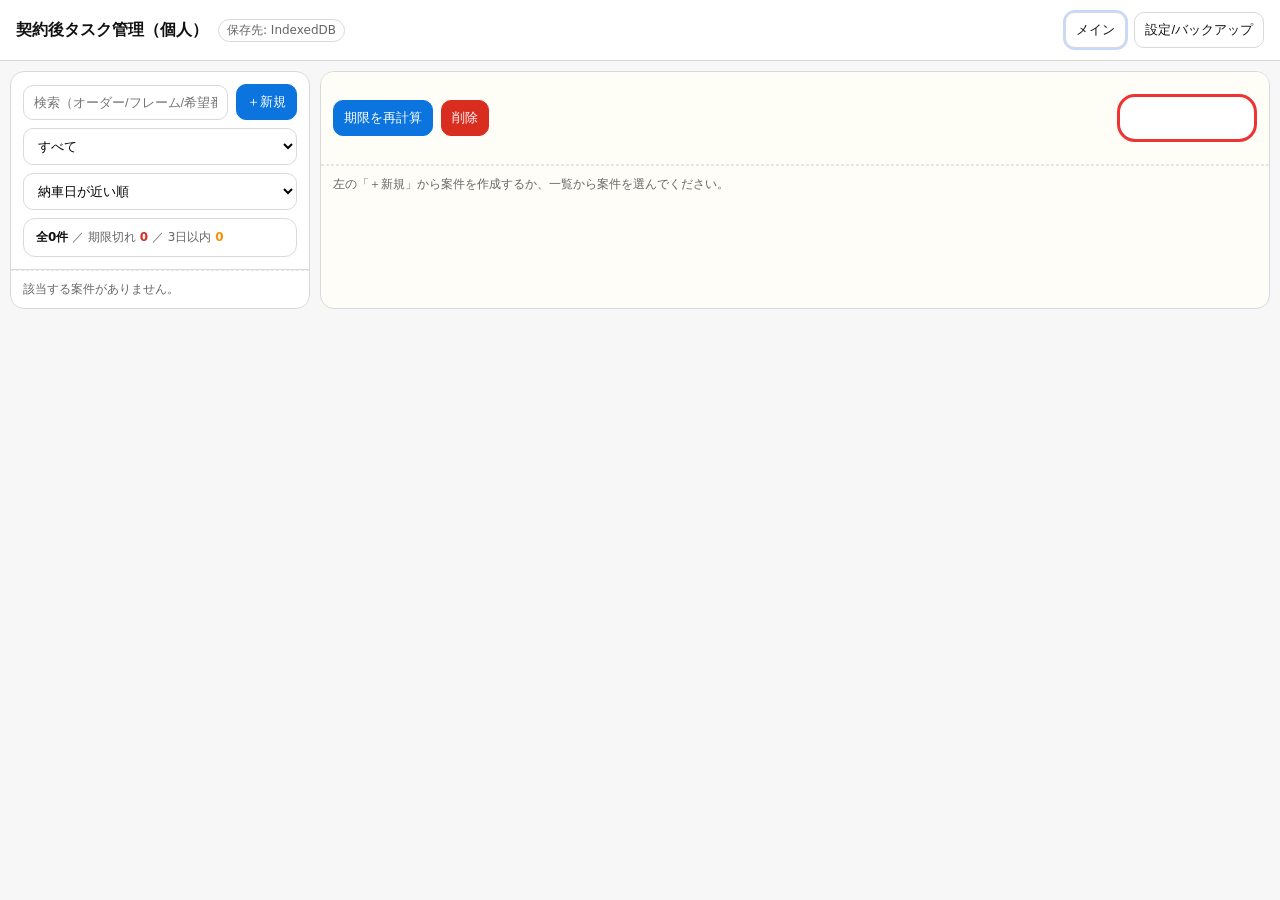
==== commit 7ff5fd4e: "Add files via upload" ====
--- a/index.html
+++ b/index.html
@@ -67,6 +67,16 @@
   main{grid-template-columns:1fr; height:auto;}
 }
 
+@media (min-width: 981px) and (max-width: 1366px){
+  main{grid-template-columns:300px 1fr; gap:10px; padding:10px;}
+  .section .content{padding:0 10px 12px;}
+  .grid{gap:8px;}
+  .field{grid-column: span 5;}
+  .field.span4{grid-column: span 4;}
+  .field.span3{grid-column: span 3;}
+  .field.span12{grid-column: span 12;}
+}
+
 .panel{
   background:var(--card);
   border:1px solid var(--line);
@@ -88,6 +98,8 @@
 .row.wrap{flex-wrap:wrap;}
 input[type="text"], input[type="number"], input[type="date"], input[type="month"], input[type="time"], select, textarea{
   width:100%;
+  max-width:100%;
+  min-width:0;
   border:1px solid var(--line);
   border-radius:10px;
   padding:9px 10px;
@@ -156,10 +168,11 @@
 .section .content{padding:0 12px 14px;}
 .grid{
   display:grid;
-  grid-template-columns: repeat(12, 1fr);
+  grid-template-columns: repeat(12, minmax(0, 1fr));
   gap:10px;
 }
-.field{grid-column: span 6;}
+.grid > *{min-width:0;}
+.field{grid-column: span 6; min-width:0;}
 .field.span4{grid-column: span 4;}
 .field.span3{grid-column: span 3;}
 .field.span12{grid-column: span 12;}
@@ -1033,7 +1046,7 @@
             <div id="grossList" class="notice"></div>
           </div>
         </div>
-        <div class="hint">※ 最短納車候補日を先に出し、その日から登録期限を逆算します。納車センターは納車センター営業日8営業日、拠点は平日・祝日除外で6営業日です。</div>
+        <div class="hint">※ 最短納車日は、納車場所が拠点なら工場出荷予定日からグロスカレンダー基準で6営業日後、納車センターなら8営業日後を表示します。最短納車時の登録期限は、その最短納車日を rules/delivery_calendar.json で参照して表示します。未設定日は警告表示です。</div>
       </div>
     </details>
 
@@ -1790,6 +1803,7 @@
   settings.dcNonWorkingByMonth = {};
   settings.deliveryCalendarEntries = deliveryCalendarFile.entries;
   settings.deliveryCalendarMap = Object.fromEntries((deliveryCalendarFile.entries || []).map(item => [item.deliveryDate, item.documentDeadline]));
+  settings.deliveryCalendarDates = (deliveryCalendarFile.entries || []).map(item => item.deliveryDate).filter(Boolean).sort();
   settings.holidayFileStatus = {
     hq: { ok:hqFile.ok, count:hqFile.dates.length, path:hqFile.path, error:hqFile.error || '' },
     gross: { ok:grossFile.ok, count:grossFile.dates.length, path:grossFile.path, error:grossFile.error || '' },
@@ -2004,12 +2018,25 @@
   return calcDCDocsDue(deliveryISO, settings);
 }
 
+function getNextDeliveryCalendarDateOnOrAfter(baseISO, settings){
+  if(!baseISO) return null;
+  const arr = Array.isArray(settings?.deliveryCalendarDates) ? settings.deliveryCalendarDates : [];
+  for(const iso of arr){
+    if(iso >= baseISO) return iso;
+  }
+  return null;
+}
+
+function isLoanLikeContractType(contractType){
+  return !!contractType && contractType !== '現金' && contractType !== '未設定';
+}
+
 function calcLoanDue(paymentStartMonth){
   if(!paymentStartMonth) return null;
-  // paymentStartMonth: YYYY-MM
-  const [y,m] = paymentStartMonth.split('-').map(Number);
+  // 支払開始月の前月10日を期限にする（例: 2026-05 -> 2026-04-10）
+  const [y,m] = String(paymentStartMonth).split('-').map(Number);
   if(!y||!m) return null;
-  const prev = new Date(y, m-2, 10); // month-1, day 10
+  const prev = new Date(y, m-2, 10);
   prev.setHours(0,0,0,0);
   return toISODate(prev);
 }
@@ -2053,55 +2080,48 @@
   const factoryOut = parseISODate(caseObj.factoryOutDate);
   if(!factoryOut) return null;
 
-  const earliestReg = calcEarliestRegistration(caseObj, settings);
-  const earliestPossibleRegISO = earliestReg?.regISO || null;
-  const earliestPossibleRegDate = earliestPossibleRegISO ? parseISODate(earliestPossibleRegISO) : null;
-  const grossIn = addDays(factoryOut, 1);
-  const place = caseObj.deliveryPlace || '';
-
-  // 納車場所ごとに必要日数と営業日判定を切り替える
-  const deliveryRule = (place==='納車センター')
-    ? {
-        leadDays: 8,
-        workFn: d=>isDCWorkingDay(d, settings),
-        ruleLabel: 'グロス入庫から納車センター営業日で8営業日',
-      }
-    : {
-        leadDays: 6,
-        workFn: d=>isJPBusinessDay(d, settings),
-        ruleLabel: 'グロス入庫から拠点納車用の6営業日（平日・祝日除外）',
-      };
-
-  // まず最短納車候補日を先に出し、その日から登録期限を逆算する
-  const baseDate = addBusinessDays(grossIn, deliveryRule.leadDays, deliveryRule.workFn);
-  let deliveryDate = nextWorkingDay(baseDate, deliveryRule.workFn);
-  let regDeadlineISO = null;
-  let guard = 0;
-
-  while(deliveryDate && guard < 120){
-    regDeadlineISO = (place==='納車センター')
-      ? calcRegDateFromDelivery(toISODate(deliveryDate), settings)
-      : toISODate(prevWorkingDay(addDays(deliveryDate, -1), d=>isRegBusinessDay(d, settings)));
-
-    const regDeadlineDate = regDeadlineISO ? parseISODate(regDeadlineISO) : null;
-    if(!earliestPossibleRegDate || !regDeadlineDate || regDeadlineDate.getTime() >= earliestPossibleRegDate.getTime()){
-      break;
+  const deliveryPlace = caseObj.deliveryPlace || '';
+  const leadBusinessDays = deliveryPlace === '拠点' ? 6 : deliveryPlace === '納車センター' ? 8 : null;
+  if(!leadBusinessDays) return null;
+
+  // グロスカレンダー基準:
+  // 「グロス定休日に入っていない日」を営業日として扱う。
+  // 納車場所が拠点なら6営業日、納車センターなら8営業日で最短納車日を算出する。
+  const grossCalendarWorkFn = d => {
+    const iso = toISODate(d);
+    return !(settings.grossNonWorkingDates||[]).includes(iso);
+  };
+
+  const baseDeliveryDate = addBusinessDays(factoryOut, leadBusinessDays, grossCalendarWorkFn);
+  const baseDeliveryISO = baseDeliveryDate ? toISODate(baseDeliveryDate) : null;
+
+  let deliveryISO = baseDeliveryISO;
+  let adjustedByDeliveryCalendar = false;
+
+  // 納車場所が納車センターで、算出日が納車カレンダー未定義（= 定休日/非対応日）の場合は、
+  // 納車センターの次の営業日（delivery_calendar.json に定義された次の日）へ順延する。
+  if(deliveryPlace === '納車センター' && baseDeliveryISO && !calcDCDocsDue(baseDeliveryISO, settings)){
+    const nextISO = getNextDeliveryCalendarDateOnOrAfter(baseDeliveryISO, settings);
+    if(nextISO){
+      deliveryISO = nextISO;
+      adjustedByDeliveryCalendar = nextISO !== baseDeliveryISO;
     }
-
-    deliveryDate = nextWorkingDay(addDays(deliveryDate, 1), deliveryRule.workFn);
-    guard++;
-  }
+  }
+
+  const regDeadlineISO = deliveryISO ? calcRegDateFromDelivery(deliveryISO, settings) : null;
+  const ruleTail = adjustedByDeliveryCalendar ? '（納車センター定休日は次の営業日に順延）' : '';
 
   return {
-    iso: deliveryDate ? toISODate(deliveryDate) : null,
-    baseISO: toISODate(baseDate),
+    iso: deliveryISO,
+    baseISO: baseDeliveryISO,
     shipISO: caseObj.factoryOutDate,
-    grossInISO: toISODate(grossIn),
+    grossInISO: null,
     regISO: regDeadlineISO,
     regBasisLabel: '最短納車時の登録期限',
-    deliveryPlace: place,
-    ruleLabel: deliveryRule.ruleLabel,
-    grossLeadISO: toISODate(baseDate),
+    deliveryPlace,
+    ruleLabel: `工場出荷予定日からグロスカレンダー基準で${leadBusinessDays}営業日${ruleTail}`,
+    grossLeadISO: baseDeliveryISO,
+    adjustedByDeliveryCalendar,
   };
 }
 
@@ -2185,7 +2205,7 @@
 const regPlannedISO = regFixedISO || ((hqArrivalISO && blank) ? calcRegPlannedDate(hqArrivalISO, blank, settings) : null);
   const dcDocsDueISO = calcDCDocsDue(deliveryISO, settings);
   const deliveryCalendarWarning = (caseObj.mode==='納車日逆算' && caseObj.deliveryPlace==='納車センター') ? getDeliveryCalendarWarning(deliveryISO, settings) : '';
-  const loanDueISO = calcLoanDue(payMonth);
+  const loanDueISO = isLoanLikeContractType(caseObj.contractType) ? calcLoanDue(payMonth) : null;
   const payCheckISO = calcPaymentCheckDue(deliveryISO);
   const garageDueISO = null;
 
@@ -2306,7 +2326,7 @@
   { level:'warning', label:'便乗せ期限', detail:'未入力でも一部期限は算出されますが、登録関連は未算出になる場合があります。', fieldId:'hqSubmitDate', test:c=>!c.hqSubmitDate },
   { level:'warning', label:'車庫証明 必要/不要', detail:'必要か不要かを選ぶと車庫証明タスクの見落としを防げます。', fieldId:'garageRequired', test:c=>!c.garageRequired },
   { level:'warning', label:'希望番号', detail:'希望番号ありの場合は番号入力も推奨です。', fieldId:'hopeNo', test:c=>['希望番号','希望図柄（モノトーン）','希望図柄（カラー）'].includes(c.hopeNoType) && !(c.hopeNo||'').trim() },
-  { level:'warning', label:'支払開始月', detail:'ローン案件では期限確認のため入力推奨です。', fieldId:'paymentStartMonth', test:c=>c.contractType==='ローン' && !c.paymentStartMonth },
+  { level:'warning', label:'支払開始月', detail:'ローン案件では期限確認のため入力推奨です。', fieldId:'paymentStartMonth', test:c=>isLoanLikeContractType(c.contractType) && !c.paymentStartMonth },
 ];
 
 function getValidationState(caseObj){
@@ -3418,6 +3438,16 @@
     };
   }
   bindField(els.paymentStartMonth,'paymentStartMonth');
+  if(els.paymentStartMonth){
+    const forceLoanMonthRecalc = async ()=>{
+      if(!activeCase) return;
+      activeCase.paymentStartMonth = els.paymentStartMonth.value || '';
+      await persist();
+      await runAutoRecalc();
+    };
+    els.paymentStartMonth.addEventListener('change', forceLoanMonthRecalc);
+    els.paymentStartMonth.addEventListener('blur', forceLoanMonthRecalc);
+  }
   const bindMoneyField = (el, key)=>{
     const syncValue = async ()=>{
       if(!activeCase) return;
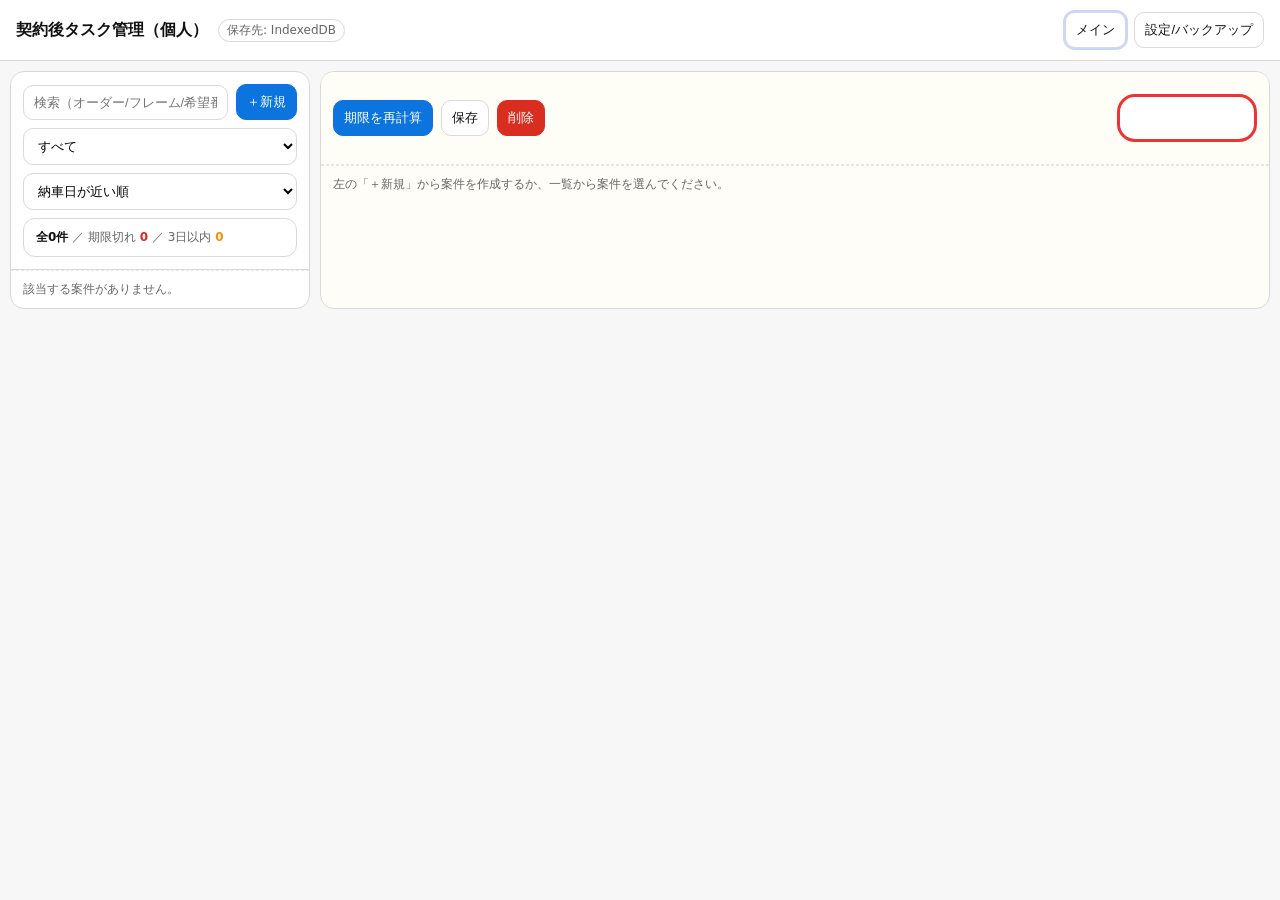
==== commit 4b1a2ca8: "Add files via upload" ====
--- a/index.html
+++ b/index.html
@@ -432,7 +432,9 @@
       <div class="top-actions">
         <button id="btnGenerate" class="btn" style="display:none;">期限を生成</button>
         <button id="btnRecalc" class="btn primary">期限を再計算</button>
+        <button id="btnSave" class="btn">保存</button>
         <button id="btnDelete" class="btn danger">削除</button>
+        <span class="small" id="saveStatus"></span>
         <span class="small" id="missingHint"></span>
         <button id="btnReplaceFlag" type="button" class="toggle-flag" aria-label="差替え要"></button>
       </div>
@@ -1977,29 +1979,27 @@
 
 
 function calcHqSubmitFromRegDate(regISO, blankDays, settings){
-  // Reverse-calc HQ submit date (= arrival date) from registration date.
-  // "中◯日" definition B: there must be blankDays registration-business-days strictly BETWEEN submit/arrival and reg date.
+  // 登録日から便乗せ期限を逆算する。
+  // ルール:
+  // - 基準日は「登録日」
+  // - 登録方法がOSSなら中4日、書類代行なら中2日（blankDays）
+  // - 判定に使うのは本社便カレンダーのみ
+  // 例: 中2日 = 「便乗せ期限」と登録日の間に本社便稼働日が2日入る日
   if(!regISO || !blankDays) return null;
   const reg = parseISODate(regISO);
   if(!reg) return null;
 
-  // Find the N-th previous registration business day before reg date (excluding reg date)
   let d = addDays(reg, -1);
   let count = 0;
-  for(let i=0;i<370;i++){
-    if(isRegBusinessDay(d, settings)) count += 1;
-    if(count === blankDays) break;
+
+  for(let i=0; i<370; i++){
+    if(isHQWorkingDay(d, settings)) count += 1;
+    if(count === blankDays + 1){
+      return toISODate(d);
+    }
     d = addDays(d, -1);
   }
-  if(count !== blankDays) return null;
-  const nthPrev = new Date(d);
-
-  // Arrival/submit date is the previous registration business day before that N-th day
-  const arrivalCandidate = prevWorkingDay(addDays(nthPrev, -1), x=>isRegBusinessDay(x, settings));
-
-  // HQ submit must be a HQ working day; also require registration business day because arrival is same-day
-  const submit = prevWorkingDay(arrivalCandidate, x=>isHQWorkingDay(x, settings) && isRegBusinessDay(x, settings));
-  return toISODate(submit);
+  return null;
 }
 
 function calcDCDocsDue(deliveryISO, settings){
@@ -2292,9 +2292,11 @@
     push('便乗せ期限', binjoISO, 12, 'task', 'reg_docs_submit');
   }
 
-  if(isOpen('hope_no_apply')){
+  if(caseObj.docsCollectDate) push('書類回収日', caseObj.docsCollectDate, 14, 'none', null);
+
+  if(isOpen('hope_no_apply') && caseObj.hopeNoType && caseObj.hopeNoType!=='希望番号なし'){
     const hopeISO = caseObj.derived?.hopeNoApplyDueDate || tasks.find(t=>t.key==='hope_no_apply')?.dueDate;
-    push('希望番号申請', hopeISO, 15, 'task', 'hope_no_apply');
+    push('希望番号申請期限', hopeISO, 15, 'task', 'hope_no_apply');
   }
   if(isOpen('dc_docs_submit')) push('納車センター書類', caseObj.derived?.dcDocsDueDate, 20, 'task', 'dc_docs_submit');
   if(isOpen('loan_paper_submit')) push('ローン用紙', caseObj.derived?.loanDueDate, 40, 'task', 'loan_paper_submit');
@@ -2450,8 +2452,10 @@
 
     btnGenerate: $('btnGenerate'),
     btnRecalc: $('btnRecalc'),
+    btnSave: $('btnSave'),
     btnReplaceFlag: $('btnReplaceFlag'),
     btnDelete: $('btnDelete'),
+    saveStatus: $('saveStatus'),
     replaceContentSection: $('replaceContentSection'),
 
     // fields
@@ -2649,7 +2653,7 @@
       div.innerHTML = `
         <div>
           <div class="title">${c.orderNo||'(未入力)'} <span class="small">${clampStr(c.userName||'',10)}</span> ${c.id===activeId?'<span class="badge auto">選択中</span>':''}</div>
-          <div class="meta">登録: ${(()=>{if(c.regDone) return '-'; const r=c.derived?.regDateAuto||c.regDate||c.derived?.regPlannedDate; return r?`${fmtJP(r)}(${weekdayJP(r)})`:'-';})()}<br>納車センター書類: ${(()=>{const done=(c.tasks||[]).find(t=>t.key==='dc_docs_submit')?.done; if(done) return '-'; const d=c.derived?.dcDocsDueDate; return d?`${fmtJP(d)}(${weekdayJP(d)})`:'-';})()}<br>希望番号申請: ${(()=>{const t=(c.tasks||[]).find(x=>x.key==='hope_no_apply'); if(t?.done) return '-'; const h=(c.derived?.hopeNoApplyDueDate)||t?.dueDate; return h?`${fmtJP(h)}(${weekdayJP(h)})`:'-';})()}</div>
+          <div class="meta">登録: ${(()=>{if(c.regDone) return '-'; const r=c.derived?.regDateAuto||c.regDate||c.derived?.regPlannedDate; return r?`${fmtJP(r)}(${weekdayJP(r)})`:'-';})()}<br>納車センター書類: ${(()=>{const done=(c.tasks||[]).find(t=>t.key==='dc_docs_submit')?.done; if(done) return '-'; const d=c.derived?.dcDocsDueDate; return d?`${fmtJP(d)}(${weekdayJP(d)})`:'-';})()}<br>希望番号申請期限: ${(()=>{const t=(c.tasks||[]).find(x=>x.key==='hope_no_apply'); if(t?.done) return '-'; const h=(c.derived?.hopeNoApplyDueDate)||t?.dueDate; return h?`${fmtJP(h)}(${weekdayJP(h)})`:'-';})()}</div>
         </div>
         <div style="display:flex; flex-direction:column; align-items:flex-end; gap:6px;">
           ${badge}
@@ -2717,7 +2721,7 @@
         return ['登録日', '便乗せ期限'];
       case '便乗せ期限':
         return ['便乗せ期限', '登録日'];
-      case '希望番号申請':
+      case '希望番号申請期限':
         return ['登録日', '希望番号種別'];
       case '納車センター書類':
         return ['納車予定'];
@@ -2972,7 +2976,8 @@
     const deliveryInfo = calcEarliestDelivery(activeCase, settings);
 
     els.factoryOutRefDate.value = activeCase.factoryOutDate || '';
-    els.earliestRegDate.value = regInfo?.regISO || activeCase.derived?.earliestRegDate || '';
+    // 最短納車時の登録期限は、最短納車日を納車カレンダー(delivery_calendar.json)で参照した日付を表示する
+    els.earliestRegDate.value = deliveryInfo?.regISO || activeCase.derived?.earliestRegDate || '';
     els.earliestDeliveryDate.value = deliveryInfo?.iso || activeCase.derived?.earliestDeliveryDate || '';
   }
 
@@ -3062,7 +3067,7 @@
     // loan
     els.contractType.value = activeCase.contractType||'';
     els.paymentStartMonth.value = activeCase.paymentStartMonth||'';
-    els.loanDueDate.value = activeCase.derived?.loanDueDate||'';
+    syncLoanDueDateFromCurrent();
     els.totalPaymentAmount.value = formatMoneyDisplay(activeCase.totalPaymentAmount||'');
     els.applicationFee.value = formatMoneyDisplay(activeCase.applicationFee||'');
     els.payment1.value = formatMoneyDisplay(activeCase.payment1||'');
@@ -3125,6 +3130,117 @@
 
   let autoRecalcTimer = null;
   let autoRecalcRunning = false;
+
+  function syncLoanDueDateFromCurrent(){
+    if(!activeCase) return '';
+    const contractType = (els.contractType && els.contractType.value !== undefined) ? (els.contractType.value || '') : (activeCase.contractType || '');
+    const paymentStartMonth = (els.paymentStartMonth && els.paymentStartMonth.value !== undefined) ? (els.paymentStartMonth.value || '') : (activeCase.paymentStartMonth || '');
+    const loanDueISO = (isLoanLikeContractType(contractType) && paymentStartMonth) ? calcLoanDue(paymentStartMonth) : '';
+    activeCase.contractType = contractType;
+    activeCase.paymentStartMonth = paymentStartMonth;
+    activeCase.derived = activeCase.derived || {};
+    activeCase.derived.loanDueDate = loanDueISO;
+    if(els.loanDueDate) els.loanDueDate.value = loanDueISO || '';
+    return loanDueISO;
+  }
+
+  function syncActiveCaseFromForm(){
+    if(!activeCase) return;
+    activeCase.orderNo = els.orderNo?.value?.trim?.() || '';
+    activeCase.userName = els.userName?.value?.trim?.() || '';
+    activeCase.tcCode = els.tcCode?.value?.trim?.() || '';
+    activeCase.tel = els.tel?.value?.trim?.() || '';
+    activeCase.orderDate = els.orderDate?.value || '';
+    activeCase.carType = els.carType?.value || '';
+    activeCase.regMethod = els.regMethod?.value || '';
+    activeCase.hopeNoType = els.hopeNoType?.value || '';
+    activeCase.deliveryPlace = els.deliveryPlace?.value || '';
+    activeCase.mode = els.mode?.value || '';
+    activeCase.factoryOutDate = els.factoryOutDate?.value || '';
+    activeCase.deliveryDate = els.deliveryDate?.value || '';
+    activeCase.deliveryTime = els.deliveryTime?.value || '';
+    activeCase.frameNo = els.frameNo?.value || '';
+    activeCase.hopeNo = els.hopeNo?.value || '';
+    activeCase.noteNo = els.noteNo?.value || '';
+    activeCase.tradeIn = els.tradeIn?.value || '';
+
+    activeCase.hqSubmitDate = els.hqSubmitDate?.value || '';
+    activeCase.docsCollectDate = els.docsCollectDate?.value || '';
+    activeCase.garageRequired = els.garageRequired?.value || activeCase.garageRequired || '必要';
+    activeCase.regDate = els.regDate?.value || '';
+    activeCase.regDone = !!(els.regDone && els.regDone.checked);
+
+    activeCase.dcReserved = els.dcReserved?.value || '';
+    activeCase.dcReserveDate = els.dcReserveDate?.value || '';
+    activeCase.dcReserveSlot = els.dcReserveSlot?.value || '';
+    activeCase.dcReserveAt = (activeCase.dcReserveDate || activeCase.dcReserveSlot)
+      ? `${activeCase.dcReserveDate || ''} ${activeCase.dcReserveSlot || ''}`.trim()
+      : '';
+    activeCase.dcDocsSent = els.dcDocsSent?.value || '';
+    activeCase.dcDocsSentDate = els.dcDocsSentDate?.value || '';
+    activeCase.htcProcedureStatus = els.htcProcedureStatus?.value || '';
+    activeCase.tradeDocsBundleStatus = els.tradeDocsBundleStatus?.value || '';
+    activeCase.free1ScheduleAt = els.free1ScheduleAt?.value || '';
+
+    activeCase.totalPaymentAmount = normalizeMoneyInput(els.totalPaymentAmount?.value || activeCase.totalPaymentAmount || '');
+    activeCase.applicationFee = normalizeMoneyInput(els.applicationFee?.value || activeCase.applicationFee || '');
+    activeCase.payment1 = normalizeMoneyInput(els.payment1?.value || activeCase.payment1 || '');
+    activeCase.payment2 = normalizeMoneyInput(els.payment2?.value || activeCase.payment2 || '');
+    activeCase.paymentThanks1 = els.paymentThanks1?.value || '未';
+    activeCase.paymentThanks2 = els.paymentThanks2?.value || '未';
+    activeCase.allocatedAmount = normalizeMoneyInput(els.allocatedAmount?.value || activeCase.allocatedAmount || '');
+    activeCase.otherAmount = normalizeMoneyInput(els.otherAmount?.value || activeCase.otherAmount || '');
+    activeCase.paymentGap = String(updatePaymentGap());
+
+    activeCase.debtExists = els.debtExists?.value || '';
+    activeCase.tradeDisposition = els.tradeDisposition?.value || '';
+    activeCase.debtTransferRequested = els.debtTransferRequested?.value || '';
+    activeCase.ownershipReleaseRequested = els.ownershipReleaseRequested?.value || '';
+
+    activeCase.insuranceType = els.insuranceType?.value || '';
+    activeCase.insuranceContact = els.insuranceContact?.value || '';
+    activeCase.otherPolicyCollected = els.otherPolicyCollected?.value || '';
+    activeCase.insuranceProposalStatus = els.insuranceProposalStatus?.value || '';
+    activeCase.insuranceEstimateStatus = els.insuranceEstimateStatus?.value || '';
+    activeCase.vehicleReplacementStatus = els.vehicleReplacementStatus?.value || '';
+
+    activeCase.checkContractSubmit = els.checkContractSubmit?.value || '未';
+    activeCase.checkContractFixed = els.checkContractFixed?.value || '未';
+    activeCase.checkInsuranceReport = els.checkInsuranceReport?.value || '未';
+    activeCase.checkOrderLink = els.checkOrderLink?.value || '未';
+    activeCase.checkThankYouCall = els.checkThankYouCall?.value || '未';
+    activeCase.checkSalesControl = els.checkSalesControl?.value || '未';
+
+    activeCase.replaceContent = els.replaceContent?.value || '';
+    activeCase.memo = els.memo?.value || '';
+
+    syncLoanDueDateFromCurrent();
+  }
+
+  function showSaveStatus(message, isError=false){
+    if(!els.saveStatus) return;
+    els.saveStatus.textContent = message || '';
+    els.saveStatus.style.color = isError ? 'var(--danger)' : 'var(--ok)';
+    if(showSaveStatus._timer) clearTimeout(showSaveStatus._timer);
+    if(message){
+      showSaveStatus._timer = setTimeout(()=>{
+        if(els.saveStatus) els.saveStatus.textContent = '';
+      }, 2400);
+    }
+  }
+
+  async function saveAllFieldsNow(showMessage=true){
+    if(!activeCase) return;
+    syncActiveCaseFromForm();
+    try{
+      await persist();
+      if(showMessage) showSaveStatus('保存しました');
+    }catch(err){
+      console.error(err);
+      if(showMessage) showSaveStatus('保存に失敗しました', true);
+      throw err;
+    }
+  }
 
   async function persist(){
     if(!activeCase) return;
@@ -3193,12 +3309,14 @@
       els.btnGenerate.disabled = true;
       els.btnRecalc.disabled = true;
       els.btnDelete.disabled = true;
+      if(els.btnSave) els.btnSave.disabled = true;
       if(els.btnReplaceFlag) els.btnReplaceFlag.disabled = true;
       els.missingHint.textContent='';
       renderValidationPanel(null, null, els);
       return;
     }
     els.btnDelete.disabled=false;
+    if(els.btnSave) els.btnSave.disabled = false;
     if(els.btnReplaceFlag) els.btnReplaceFlag.disabled = false;
 
     const validation = getValidationState(activeCase);
@@ -3369,6 +3487,7 @@
   // buttons
   els.btnGenerate.onclick = ()=>doGenerate(true);
   els.btnRecalc.onclick = ()=>doGenerate(true);
+  els.btnSave.onclick = ()=>saveAllFieldsNow(true);
   els.btnDelete.onclick = doDelete;
   els.btnReplaceFlag.onclick = async ()=>{
     if(!activeCase) return;
@@ -3434,6 +3553,8 @@
       if(!activeCase) return;
       updatePaymentLabels();
       updateGenerateButtons();
+      syncLoanDueDateFromCurrent();
+      await persist();
       scheduleAutoRecalc();
     };
   }
@@ -3442,9 +3563,11 @@
     const forceLoanMonthRecalc = async ()=>{
       if(!activeCase) return;
       activeCase.paymentStartMonth = els.paymentStartMonth.value || '';
+      syncLoanDueDateFromCurrent();
       await persist();
       await runAutoRecalc();
     };
+    els.paymentStartMonth.addEventListener('input', forceLoanMonthRecalc);
     els.paymentStartMonth.addEventListener('change', forceLoanMonthRecalc);
     els.paymentStartMonth.addEventListener('blur', forceLoanMonthRecalc);
   }
@@ -3503,6 +3626,30 @@
   bindField(els.replaceContent,'replaceContent', v=>v);
   bindField(els.memo,'memo');
 
+  let formAutoSaveTimer = null;
+  const scheduleFormAutoSave = (withRecalc=true)=>{
+    if(formAutoSaveTimer) clearTimeout(formAutoSaveTimer);
+    formAutoSaveTimer = setTimeout(async ()=>{
+      if(!activeCase) return;
+      syncActiveCaseFromForm();
+      await persist();
+      if(withRecalc) scheduleAutoRecalc();
+    }, 120);
+  };
+
+  if(els.form){
+    const formAutoSaveHandler = (ev)=>{
+      const t = ev.target;
+      if(!t) return;
+      if(t.id === 'btnGenerate' || t.id === 'btnRecalc' || t.id === 'btnDelete') return;
+      if(t.disabled) return;
+      scheduleFormAutoSave(true);
+    };
+    els.form.addEventListener('input', formAutoSaveHandler, true);
+    els.form.addEventListener('change', formAutoSaveHandler, true);
+    els.form.addEventListener('focusout', formAutoSaveHandler, true);
+  }
+
 
   // --- Section always open (disable collapsing by clicking headings) ---
   (function lockSectionsAlwaysOpen(){
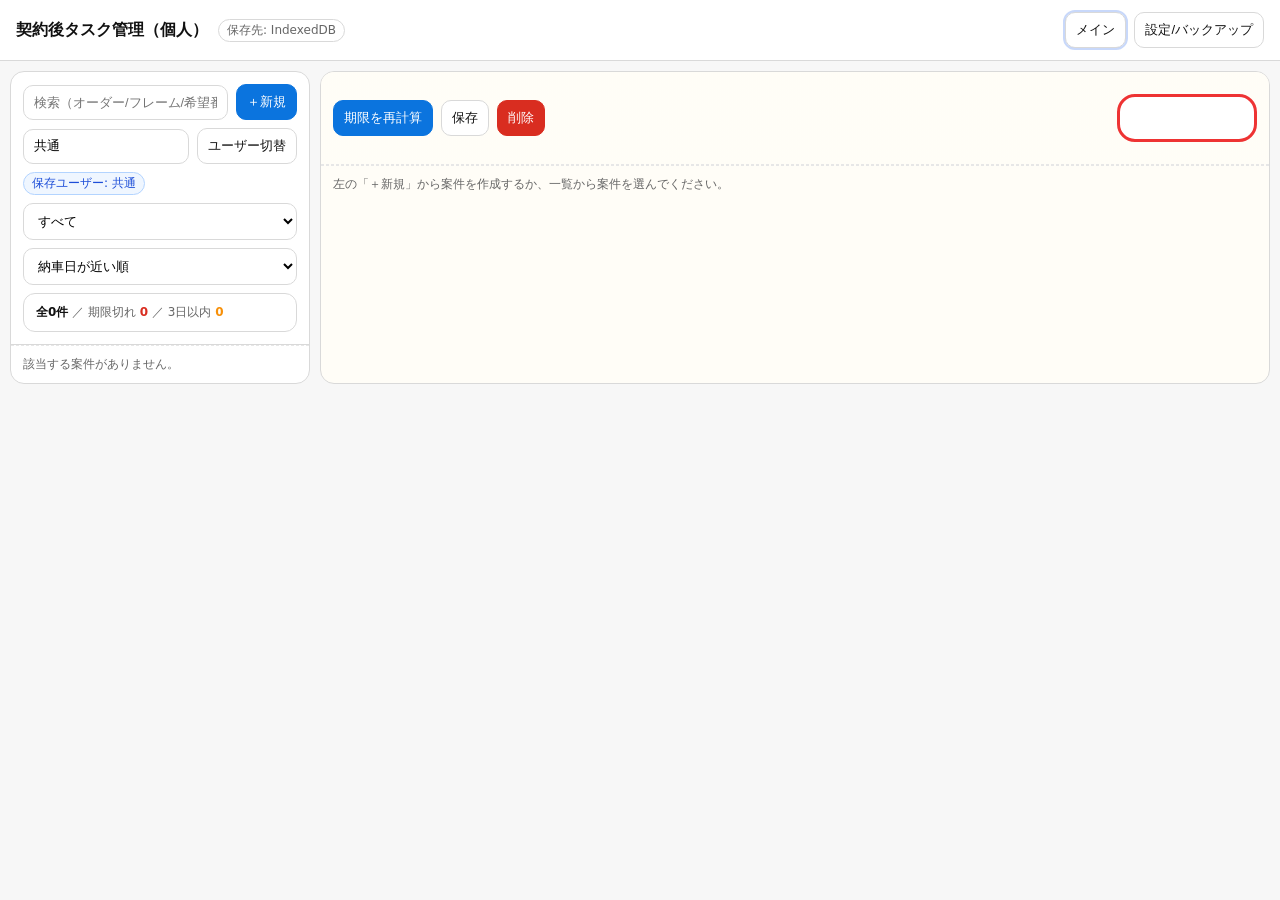
==== commit d01de727: "Add files via upload" ====
--- a/index.html
+++ b/index.html
@@ -406,6 +406,12 @@
       <div class="row">
         <input id="search" type="text" placeholder="検索（オーダー/フレーム/希望番号/ユーザー）" />
         <button id="newCase" class="btn primary">＋新規</button>
+      </div>
+      <div class="row wrap">
+        <input id="storageUser" type="text" placeholder="保存ユーザー名" list="storageUserList" />
+        <datalist id="storageUserList"></datalist>
+        <button id="btnSwitchUser" class="btn">ユーザー切替</button>
+        <span class="badge auto" id="currentStorageUserBadge">保存ユーザー: 共通</span>
       </div>
       <div class="row wrap">
         <select id="filter">
@@ -1458,7 +1464,7 @@
  */
 
 const DB_NAME = 'contract_task_app';
-const DB_VER = 1;
+const DB_VER = 2;
 const STORE_CASES = 'cases';
 const STORE_SETTINGS = 'settings';
 
@@ -1549,6 +1555,45 @@
   return s.length>n ? s.slice(0,n-1)+'…' : s;
 }
 
+
+const LS_ACTIVE_STORAGE_USER = 'cta_active_storage_user_v1';
+const LS_STORAGE_USERS = 'cta_storage_users_v1';
+
+function normalizeStorageUserKey(name){
+  const raw = String(name || '').trim();
+  return raw ? raw : 'common';
+}
+
+function getStorageUserLabel(key){
+  return key === 'common' ? '共通' : key;
+}
+
+let currentStorageUserKey = normalizeStorageUserKey(localStorage.getItem(LS_ACTIVE_STORAGE_USER) || 'common');
+
+function rememberStorageUser(key){
+  const normalized = normalizeStorageUserKey(key);
+  localStorage.setItem(LS_ACTIVE_STORAGE_USER, normalized);
+  let users = lsLoad(LS_STORAGE_USERS, []);
+  if(!Array.isArray(users)) users = [];
+  if(!users.includes(normalized)) users.push(normalized);
+  users = Array.from(new Set(users.map(normalizeStorageUserKey))).sort((a,b)=>a.localeCompare(b,'ja'));
+  lsSave(LS_STORAGE_USERS, users);
+  currentStorageUserKey = normalized;
+  return normalized;
+}
+
+function getAllRememberedStorageUsers(){
+  const users = lsLoad(LS_STORAGE_USERS, []);
+  const normalized = Array.isArray(users) ? users.map(normalizeStorageUserKey) : [];
+  if(!normalized.includes('common')) normalized.unshift('common');
+  if(!normalized.includes(currentStorageUserKey)) normalized.push(currentStorageUserKey);
+  return Array.from(new Set(normalized)).sort((a,b)=>a.localeCompare(b,'ja'));
+}
+
+function getScopedCasesLSKey(){
+  return `${LS_CASES}::${currentStorageUserKey}`;
+}
+
 // --- IndexedDB wrapper ---
 function openDB(){
   return new Promise((resolve, reject)=>{
@@ -1559,6 +1604,7 @@
       if(!db.objectStoreNames.contains(STORE_CASES)){
         const s = db.createObjectStore(STORE_CASES, { keyPath: 'id' });
         s.createIndex('updatedAt', 'updatedAt');
+        s.createIndex('ownerKey', 'ownerKey', { unique: false });
       }
       if(!db.objectStoreNames.contains(STORE_SETTINGS)){
         db.createObjectStore(STORE_SETTINGS, { keyPath: 'key' });
@@ -1625,26 +1671,30 @@
 }
 
 async function loadAllCases(){
+  const ownerKey = currentStorageUserKey;
   const useIDB = await storageSupported();
   if(useIDB){
     const rows = await idbGetAll(STORE_CASES);
-    return rows.sort((a,b)=> (b.updatedAt||0)-(a.updatedAt||0));
-  }
-  const rows = lsLoad(LS_CASES, []);
+    return rows.filter(x => normalizeStorageUserKey(x.ownerKey || 'common') === ownerKey)
+      .sort((a,b)=> (b.updatedAt||0)-(a.updatedAt||0));
+  }
+  const rows = lsLoad(getScopedCasesLSKey(), []);
   return rows.sort((a,b)=> (b.updatedAt||0)-(a.updatedAt||0));
 }
 
 async function saveCase(caseObj){
   const now = Date.now();
-  const obj = { ...caseObj, updatedAt: now };
+  const obj = { ...caseObj, ownerKey: currentStorageUserKey, updatedAt: now };
+  rememberStorageUser(currentStorageUserKey);
   const useIDB = await storageSupported();
   if(useIDB){
     await idbPut(STORE_CASES, obj);
   }else{
-    const all = lsLoad(LS_CASES, []);
+    const scopedKey = getScopedCasesLSKey();
+    const all = lsLoad(scopedKey, []);
     const idx = all.findIndex(x=>x.id===obj.id);
     if(idx>=0) all[idx]=obj; else all.push(obj);
-    lsSave(LS_CASES, all);
+    lsSave(scopedKey, all);
   }
   return obj;
 }
@@ -1654,8 +1704,9 @@
   if(useIDB){
     await idbDelete(STORE_CASES, id);
   }else{
-    const all = lsLoad(LS_CASES, []).filter(x=>x.id!==id);
-    lsSave(LS_CASES, all);
+    const scopedKey = getScopedCasesLSKey();
+    const all = lsLoad(scopedKey, []).filter(x=>x.id!==id);
+    lsSave(scopedKey, all);
   }
 }
 
@@ -2393,7 +2444,8 @@
   const settings = await loadSettings();
   return {
     exportedAt: new Date().toISOString(),
-    version: '1.0',
+    version: '1.1',
+    storageUser: currentStorageUserKey,
     cases,
     settings,
   };
@@ -2404,7 +2456,7 @@
   if(payload.settings) await saveSettings(payload.settings);
   if(Array.isArray(payload.cases)){
     for(const c of payload.cases){
-      await saveCase(c);
+      await saveCase({ ...c, ownerKey: currentStorageUserKey });
     }
   }
 }
@@ -2437,6 +2489,10 @@
     search: $('search'),
     filter: $('filter'),
     sort: $('sort'),
+    storageUser: $('storageUser'),
+    storageUserList: $('storageUserList'),
+    btnSwitchUser: $('btnSwitchUser'),
+    currentStorageUserBadge: $('currentStorageUserBadge'),
     newCase: $('newCase'),
     caseList: $('caseList'),
     listSummary: $('listSummary'),
@@ -2553,6 +2609,40 @@
   settings = await refreshHolidayDataFromFiles(settings, { persist:true });
 
   els.storageBadge.textContent = (await storageSupported()) ? '保存先: IndexedDB' : '保存先: localStorage（簡易）';
+
+  function renderStorageUserUi(){
+    if(els.storageUser) els.storageUser.value = getStorageUserLabel(currentStorageUserKey);
+    if(els.currentStorageUserBadge) els.currentStorageUserBadge.textContent = `保存ユーザー: ${getStorageUserLabel(currentStorageUserKey)}`;
+    if(els.storageUserList){
+      els.storageUserList.innerHTML = getAllRememberedStorageUsers().map(key=>`<option value="${escapeHtml(getStorageUserLabel(key))}"></option>`).join('');
+    }
+  }
+
+  async function switchStorageUser(nextName){
+    const nextKey = rememberStorageUser(nextName);
+    if(activeCase){
+      try{
+        syncActiveCaseFromForm();
+        await saveCase(activeCase);
+      }catch(err){
+        console.error('switchStorageUser autosave failed', err);
+      }
+    }
+    cases = await loadAllCases();
+    activeId = cases[0]?.id || null;
+    activeCase = activeId ? (cases.find(c=>c.id===activeId) || null) : null;
+    renderStorageUserUi();
+    fillForm();
+    renderList();
+    renderKpis();
+    renderReplaceFlag();
+    renderTopCards();
+    renderEarliestDeliveryPanel();
+    updateGenerateButtons();
+    showSaveStatus(`保存ユーザーを「${getStorageUserLabel(nextKey)}」に切り替えました`);
+  }
+
+  renderStorageUserUi();
 
   // populate select
   HOPE_NO_TYPES.forEach(v=>{
@@ -3001,6 +3091,54 @@
     updateGenerateButtons();
   }
 
+
+  const COMPUTED_FIELD_IDS = new Set(['factoryOutRefDate','earliestRegDate','earliestDeliveryDate','hqArrivalDate','regPlannedDate','dcDocsDueDate','loanDueDate','paymentGap']);
+
+  function getFormControls(){
+    if(!els.form) return [];
+    return [...els.form.querySelectorAll('input[id], select[id], textarea[id]')];
+  }
+
+  function captureFormSnapshot(){
+    if(!activeCase) return;
+    const snap = {};
+    getFormControls().forEach(el=>{
+      if(!el.id) return;
+      if(el.type === 'checkbox'){
+        snap[el.id] = !!el.checked;
+      }else{
+        snap[el.id] = el.value ?? '';
+      }
+    });
+    activeCase.formSnapshot = snap;
+  }
+
+  function restoreResidualFormSnapshot(caseObj){
+    if(!caseObj || !caseObj.formSnapshot) return;
+    getFormControls().forEach(el=>{
+      const id = el.id;
+      if(!id || !(id in caseObj.formSnapshot) || COMPUTED_FIELD_IDS.has(id)) return;
+      const saved = caseObj.formSnapshot[id];
+      if(el.type === 'checkbox'){
+        if(!el.checked && !!saved) el.checked = true;
+      }else if((el.value ?? '') === '' && saved !== undefined && saved !== null && saved !== ''){
+        el.value = saved;
+      }
+    });
+  }
+
+  function showSaveStatus(message, isError=false){
+    if(!els.saveStatus) return;
+    els.saveStatus.textContent = message || '';
+    els.saveStatus.style.color = isError ? 'var(--danger)' : 'var(--ok)';
+    if(showSaveStatus._timer) clearTimeout(showSaveStatus._timer);
+    if(message){
+      showSaveStatus._timer = setTimeout(()=>{
+        if(els.saveStatus) els.saveStatus.textContent = '';
+      }, 2600);
+    }
+  }
+
   function fillForm(){
     if(!activeCase){
       els.form.style.display='none';
@@ -3107,6 +3245,7 @@
     if(els.replaceContent) els.replaceContent.value = activeCase.replaceContent||'';
     els.memo.value = activeCase.memo||'';
 
+    restoreResidualFormSnapshot(activeCase);
     setRegMethodRules();
     renderTasks();
     renderKpis();
@@ -3214,27 +3353,18 @@
     activeCase.replaceContent = els.replaceContent?.value || '';
     activeCase.memo = els.memo?.value || '';
 
+    activeCase.contractType = els.contractType?.value || activeCase.contractType || '';
     syncLoanDueDateFromCurrent();
-  }
-
-  function showSaveStatus(message, isError=false){
-    if(!els.saveStatus) return;
-    els.saveStatus.textContent = message || '';
-    els.saveStatus.style.color = isError ? 'var(--danger)' : 'var(--ok)';
-    if(showSaveStatus._timer) clearTimeout(showSaveStatus._timer);
-    if(message){
-      showSaveStatus._timer = setTimeout(()=>{
-        if(els.saveStatus) els.saveStatus.textContent = '';
-      }, 2400);
-    }
+    captureFormSnapshot();
   }
 
   async function saveAllFieldsNow(showMessage=true){
     if(!activeCase) return;
     syncActiveCaseFromForm();
     try{
+      const savedCount = activeCase.formSnapshot ? Object.keys(activeCase.formSnapshot).length : 0;
       await persist();
-      if(showMessage) showSaveStatus('保存しました');
+      if(showMessage) showSaveStatus(`保存しました（${savedCount}項目）`);
     }catch(err){
       console.error(err);
       if(showMessage) showSaveStatus('保存に失敗しました', true);
@@ -3247,6 +3377,7 @@
     activeCase = await saveCase(activeCase);
     // refresh list state
     cases = await loadAllCases();
+    activeCase = cases.find(c=>c.id===activeCase.id) || activeCase;
     renderList();
     renderKpis();
     renderReplaceFlag();
@@ -3309,14 +3440,12 @@
       els.btnGenerate.disabled = true;
       els.btnRecalc.disabled = true;
       els.btnDelete.disabled = true;
-      if(els.btnSave) els.btnSave.disabled = true;
       if(els.btnReplaceFlag) els.btnReplaceFlag.disabled = true;
       els.missingHint.textContent='';
       renderValidationPanel(null, null, els);
       return;
     }
     els.btnDelete.disabled=false;
-    if(els.btnSave) els.btnSave.disabled = false;
     if(els.btnReplaceFlag) els.btnReplaceFlag.disabled = false;
 
     const validation = getValidationState(activeCase);
@@ -3333,6 +3462,15 @@
   }
 
   async function selectCase(id){
+    if(activeCase && activeCase.id !== id){
+      try{
+        syncActiveCaseFromForm();
+        await saveCase(activeCase);
+        cases = await loadAllCases();
+      }catch(err){
+        console.error('selectCase autosave failed', err);
+      }
+    }
     activeId = id;
     activeCase = cases.find(c=>c.id===id) || null;
     lastTopUndo = null;
@@ -3355,7 +3493,7 @@
       createdAt: Date.now(),
       updatedAt: Date.now(),
       orderNo: '',
-      userName: '',
+      userName: currentStorageUserKey === 'common' ? '' : getStorageUserLabel(currentStorageUserKey),
       tcCode: '',
       tel: '',
       orderDate: todayStr(),
@@ -3424,6 +3562,7 @@
 
       tasks: [],
       derived: {},
+      formSnapshot: {},
     };
     c.tasks = TASK_DEFS.map(d=>({
       id: uuid(), key:d.key, title:d.title, optional:d.optional,
@@ -3483,11 +3622,19 @@
   els.search.oninput = renderList;
   els.filter.onchange = renderList;
   els.sort.onchange = renderList;
+  if(els.btnSwitchUser) els.btnSwitchUser.onclick = ()=>switchStorageUser(els.storageUser?.value || '');
+  if(els.storageUser){
+    els.storageUser.addEventListener('keydown', (ev)=>{
+      if(ev.key === 'Enter'){
+        ev.preventDefault();
+        switchStorageUser(els.storageUser.value || '');
+      }
+    });
+  }
 
   // buttons
   els.btnGenerate.onclick = ()=>doGenerate(true);
   els.btnRecalc.onclick = ()=>doGenerate(true);
-  els.btnSave.onclick = ()=>saveAllFieldsNow(true);
   els.btnDelete.onclick = doDelete;
   els.btnReplaceFlag.onclick = async ()=>{
     if(!activeCase) return;
